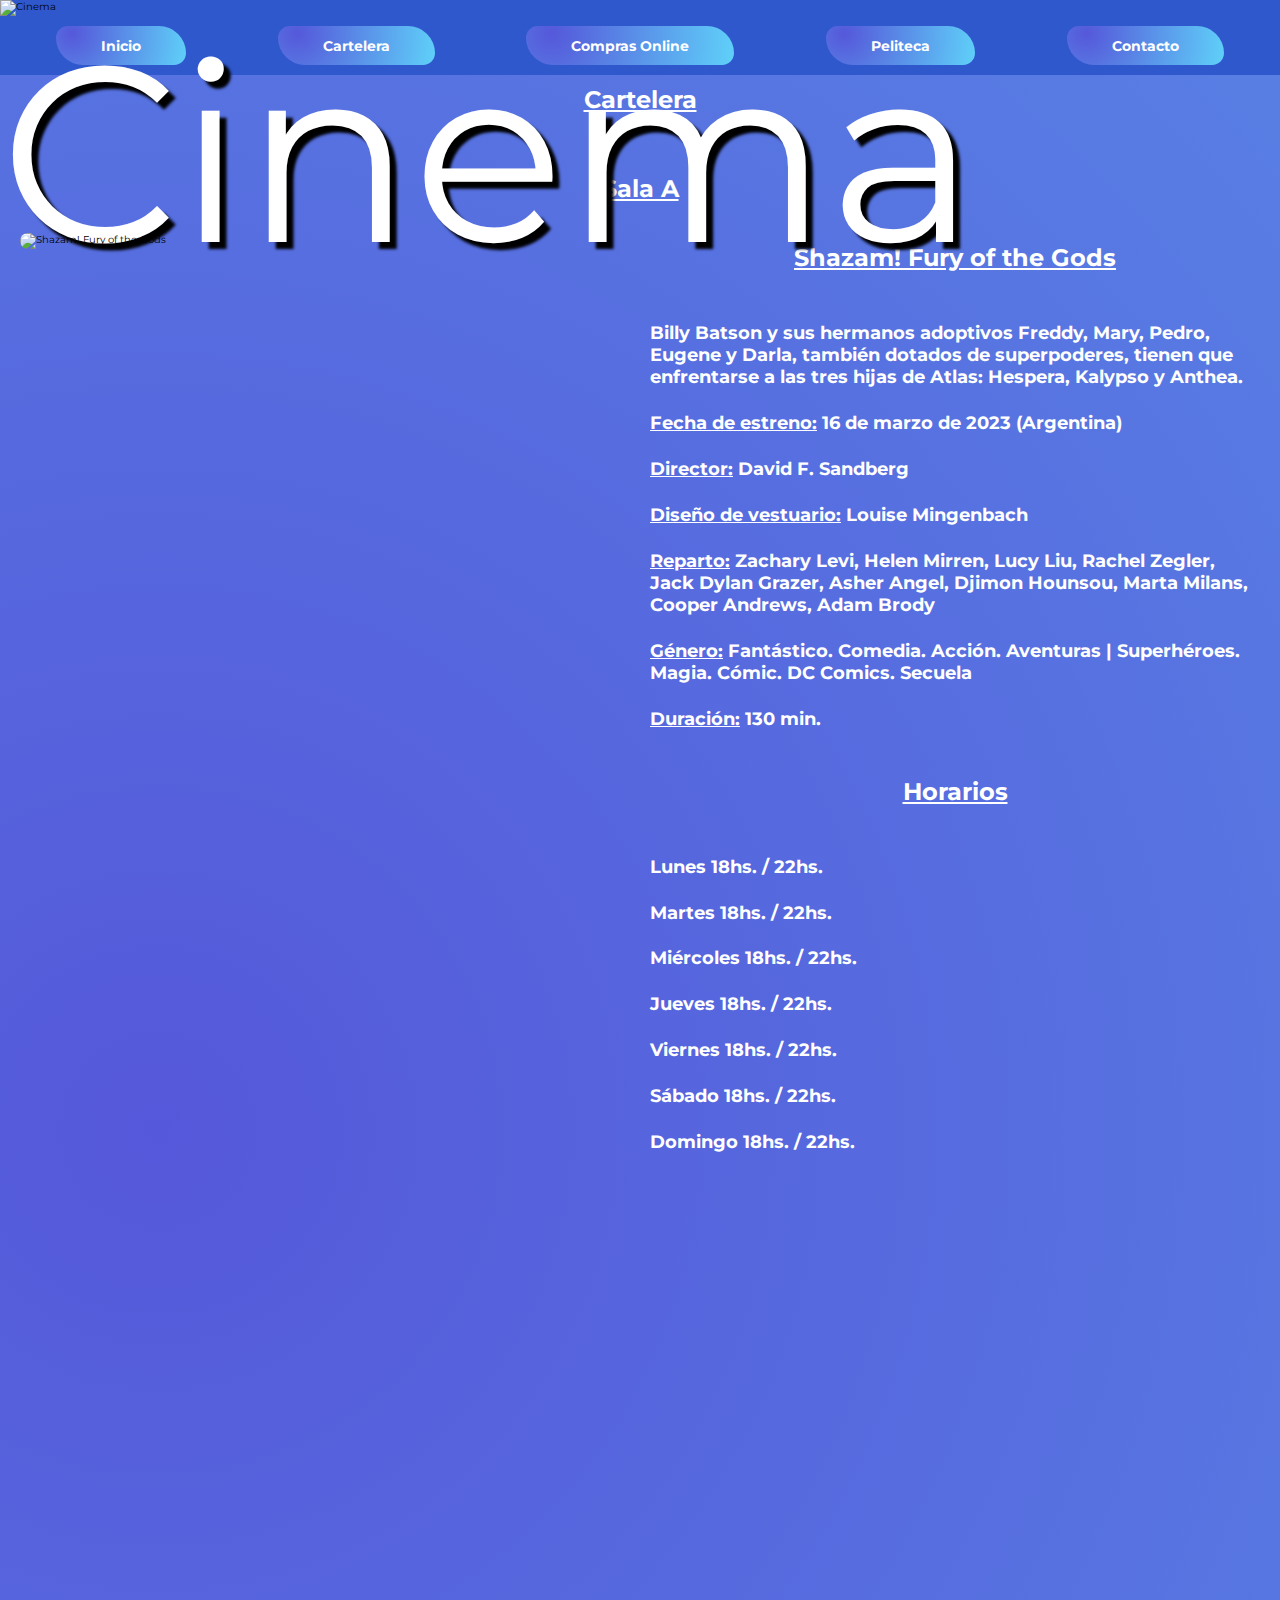
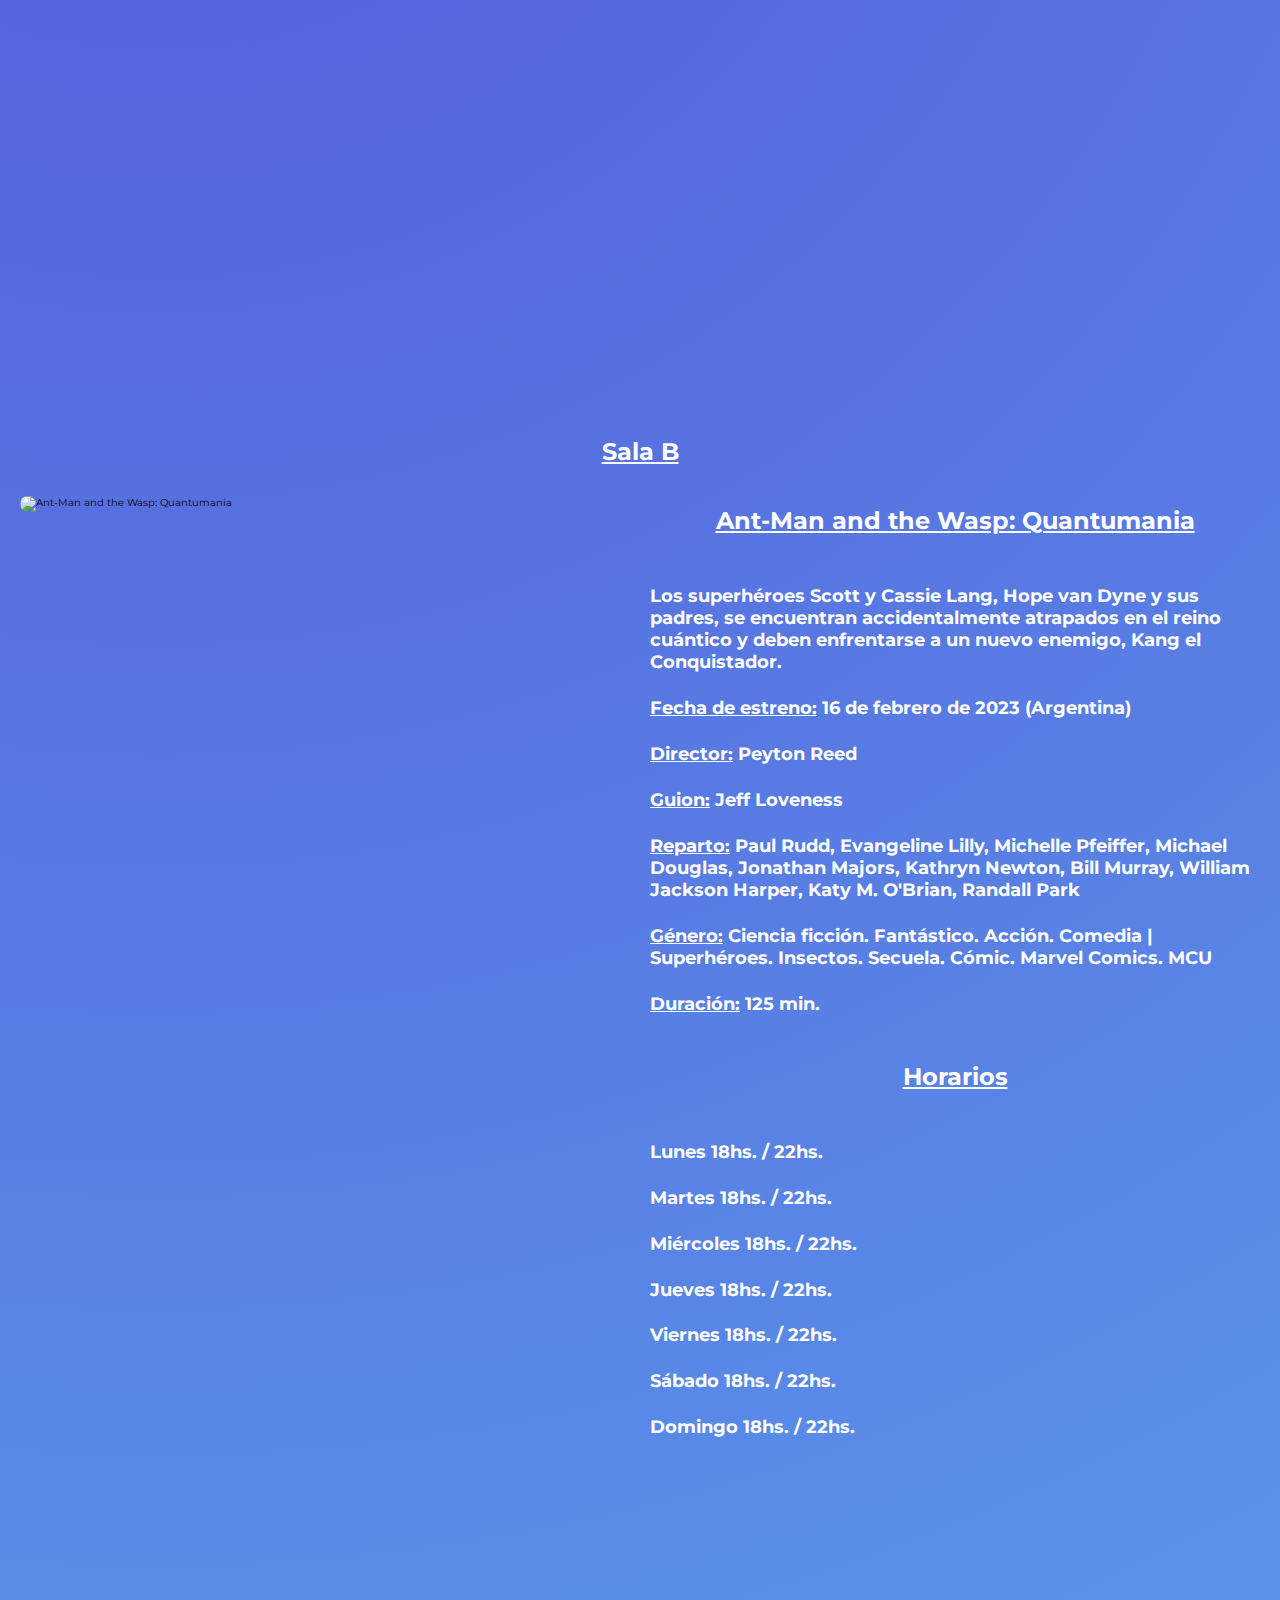
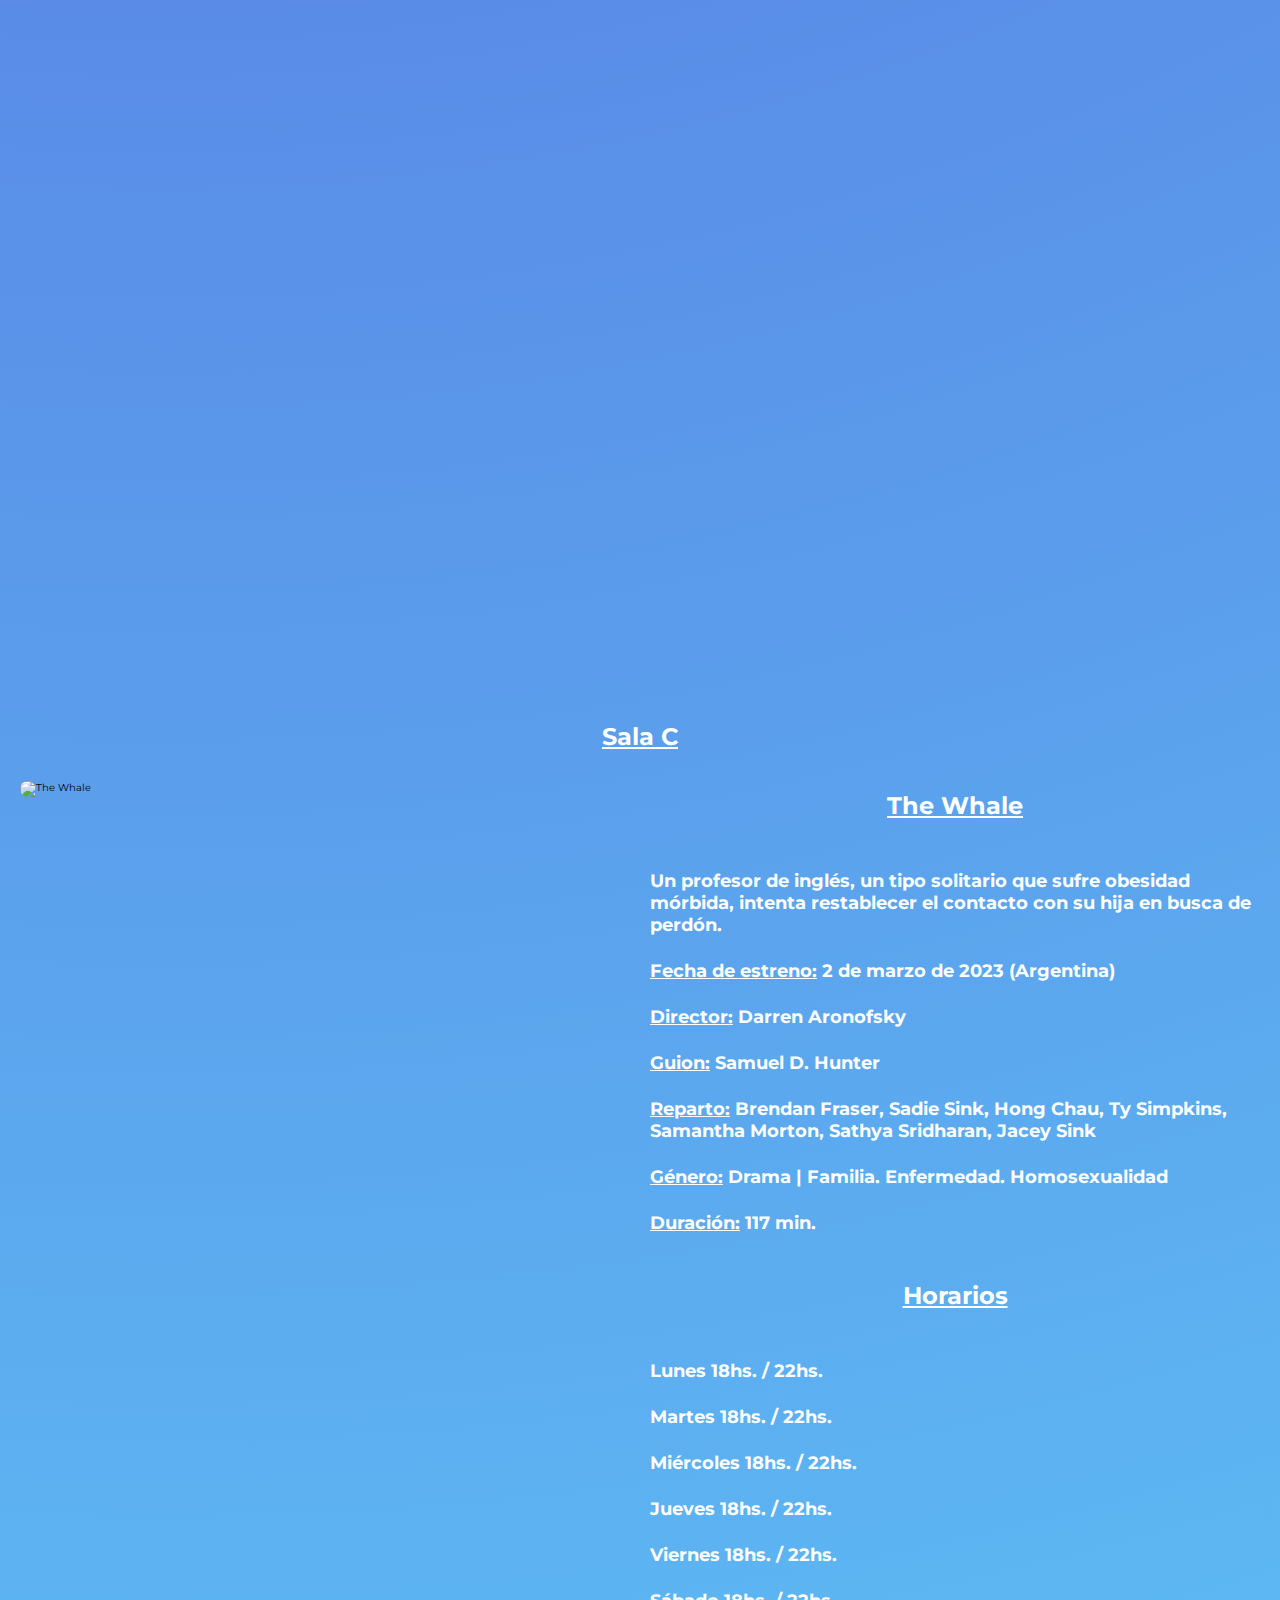
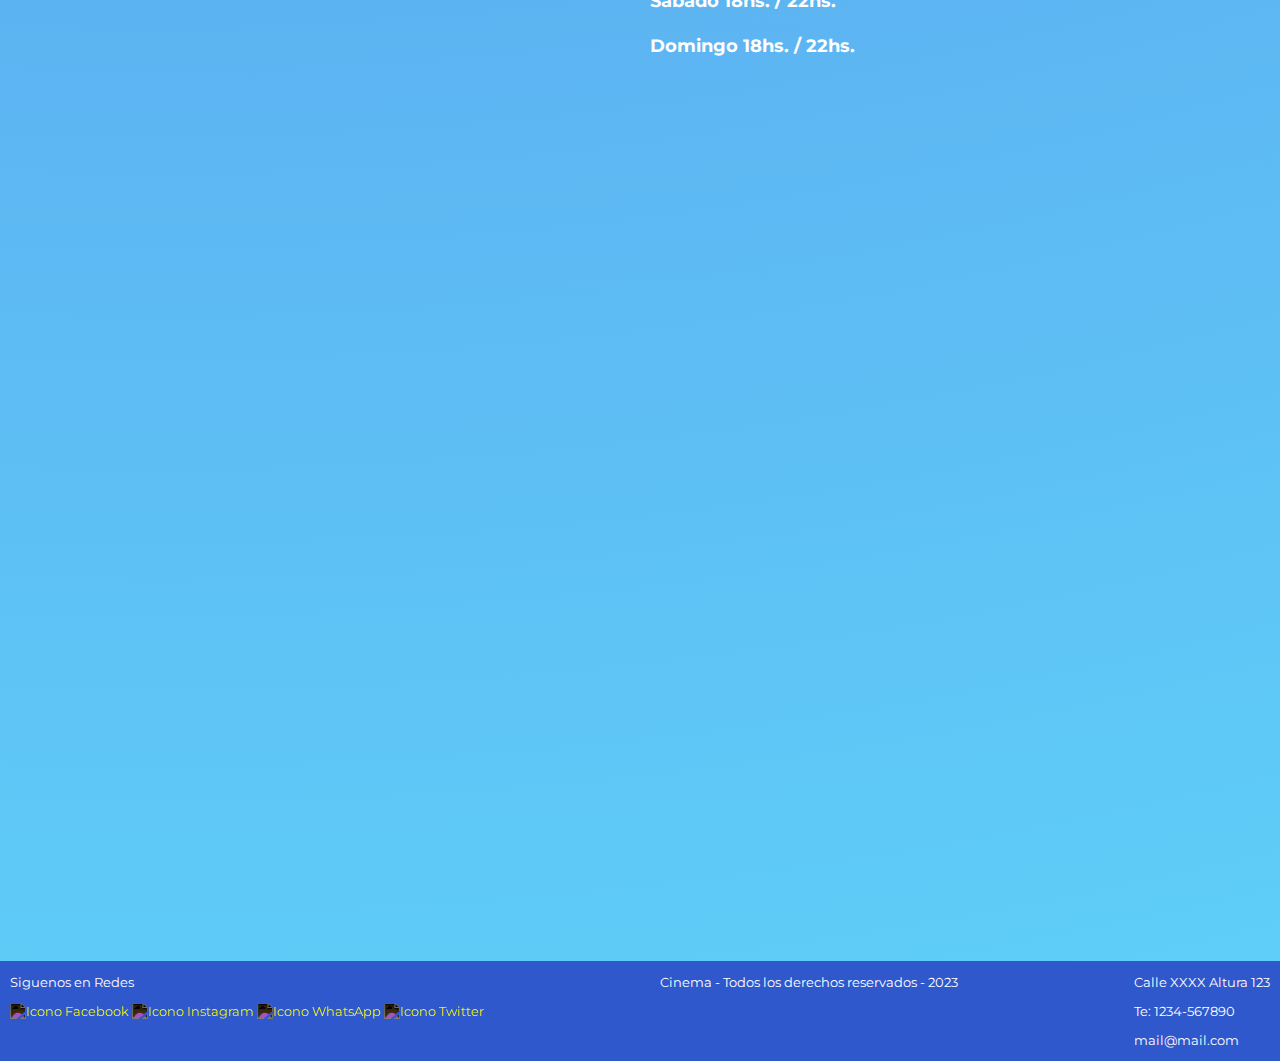
==== pages/cartelera.html @ 38a82f82 "Ajustes de diseño, agregado de boton hacia arriba, link en banner" ====
<!DOCTYPE html>
<html lang="es">

<head>
  <meta charset="UTF-8">
  <meta http-equiv="X-UA-Compatible" content="IE=edge">
  <meta name="viewport" content="width=device-width, initial-scale=1.0">
  <title>Cartelera Cinema</title>
  <link rel="icon" href="../cine.png" type="image/png">

  <!-- Fuentes -->
  <link rel="preconnect" href="https://fonts.googleapis.com">
  <link rel="preconnect" href="https://fonts.gstatic.com" crossorigin>
  <link href="https://fonts.googleapis.com/css2?family=Montserrat:wght@400;700&display=swap" rel="stylesheet">

  <!-- Hoja de estilos -->
  <link rel="preload" href="../css/style.css" as="style">
  <link rel="stylesheet" href="../css/style.css">
  <!-- JQuery -->
  <script src="http://code.jquery.com/jquery-latest.js"></script>

</head>

<body>

  <!-- Encabezado -->
  <header class="encabezado">
    <a title="logo" href="../index.html"><p class="titulo_banner">Cinema</p></a>
    <img src="../img/banner_cinema.jpg" alt="Cinema">
  </header>

  <!-- Boton hacia arriba -->
  <span class="ir-arriba icon-arrow-up"></span>

  <!-- Barra de Navegación -->
  <nav class="nav-bg">
    <ul class="navegacion">
      <li class="list-item"><a href="../index.html">Inicio</a></li>
      <li class="list-item"><a href="/pages/cartelera.html">Cartelera</a></li>
      <li class="list-item"><a href="/pages/compras.html">Compras Online</a></li>
      <li class="list-item"><a href="/pages/peliteca.html">Peliteca</a></li>
      <li class="list-item"><a href="/pages/contacto.html">Contacto</a></li>
    </ul>
  </nav>
  <div>
    <!-- Contenido general de la página principal -->
    <h1 class="titulo">Cartelera</h1>
    <div class="cartelera">
        <h2 class="titulo salaA">Sala A</h2>
        <div class="imagenA">
            <img class="imagen_cartelera" src="../img/shazam_cartelera.jpg" alt="Shazam! Fury of the Gods">
            <img class="imagen_cartelera" src="../img/shazam-efecto.png" alt="Shazam! Fury of the Gods">
        </div>
        <div class="textoA">
            <h3 class="titulo">Shazam! Fury of the Gods</h3>
            <h4 class="texto_cartelera">Billy Batson y sus hermanos adoptivos Freddy, Mary, Pedro, Eugene y Darla, también dotados de superpoderes, tienen que enfrentarse a las tres hijas de Atlas: Hespera, Kalypso y Anthea.</h4>
            <h4 class="texto_cartelera"><span class="detalle_cartelera">Fecha de estreno:</span> 16 de marzo de 2023 (Argentina)</h4>
            <h4 class="texto_cartelera"><span class="detalle_cartelera">Director:</span> David F. Sandberg</h4>
            <h4 class="texto_cartelera"><span class="detalle_cartelera">Diseño de vestuario:</span> Louise Mingenbach</h4>
            <h4 class="texto_cartelera"><span class="detalle_cartelera">Reparto:</span> Zachary Levi, Helen Mirren, Lucy Liu, Rachel Zegler, Jack Dylan Grazer, Asher Angel, Djimon Hounsou, Marta Milans, Cooper Andrews, Adam Brody</h4>
            <h4 class="texto_cartelera"><span class="detalle_cartelera">Género:</span> Fantástico. Comedia. Acción. Aventuras | Superhéroes. Magia. Cómic. DC Comics. Secuela</h4>
            <h4 class="texto_cartelera"><span class="detalle_cartelera">Duración:</span> 130 min.</h4>
            <br>
            <h3 class="titulo">Horarios</h3>
            <h4 class="texto_cartelera">Lunes     18hs. / 22hs.</h4>
            <h4 class="texto_cartelera">Martes    18hs. / 22hs.</h4>
            <h4 class="texto_cartelera">Miércoles 18hs. / 22hs.</h4>
            <h4 class="texto_cartelera">Jueves    18hs. / 22hs.</h4>
            <h4 class="texto_cartelera">Viernes   18hs. / 22hs.</h4>
            <h4 class="texto_cartelera">Sábado    18hs. / 22hs.</h4>
            <h4 class="texto_cartelera">Domingo   18hs. / 22hs.</h4>
        </div>
        <div class="trailerA">
          <iframe src="https://www.youtube.com/embed/Q__dO3pEYDU" title="YouTube video player" frameborder="0" allow="accelerometer; autoplay; clipboard-write; encrypted-media; gyroscope; picture-in-picture; web-share" allowfullscreen></iframe>
        </div>
        <h2 class="titulo salaB">Sala B</h2>
        <div class="imagenB">
            <img src="../img/antman_cartelera.jpg" alt="Ant-Man and the Wasp: Quantumania">
            <img src="../img/antman-efecto.png" alt="Ant-Man and the Wasp: Quantumania">
        </div>
        <div class="textoB">
            <h3 class="titulo">Ant-Man and the Wasp: Quantumania</h3>
            <h4 class="texto_cartelera">Los superhéroes Scott y Cassie Lang, Hope van Dyne y sus padres, se encuentran accidentalmente atrapados en el reino cuántico y deben enfrentarse a un nuevo enemigo, Kang el Conquistador.</h4>
            <h4 class="texto_cartelera"><span class="detalle_cartelera">Fecha de estreno:</span> 16 de febrero de 2023 (Argentina)</h4>
            <h4 class="texto_cartelera"><span class="detalle_cartelera">Director:</span> Peyton Reed</h4>
            <h4 class="texto_cartelera"><span class="detalle_cartelera">Guion:</span> Jeff Loveness</h4>
            <h4 class="texto_cartelera"><span class="detalle_cartelera">Reparto:</span> Paul Rudd, Evangeline Lilly, Michelle Pfeiffer, Michael Douglas, Jonathan Majors, Kathryn Newton, Bill Murray, William Jackson Harper, Katy M. O'Brian, Randall Park</h4>
            <h4 class="texto_cartelera"><span class="detalle_cartelera">Género:</span> Ciencia ficción. Fantástico. Acción. Comedia | Superhéroes. Insectos. Secuela. Cómic. Marvel Comics. MCU</h4>
            <h4 class="texto_cartelera"><span class="detalle_cartelera">Duración:</span> 125 min.</h4>
            <br>
            <h3 class="titulo">Horarios</h3>
            <h4 class="texto_cartelera">Lunes     18hs. / 22hs.</h4>
            <h4 class="texto_cartelera">Martes    18hs. / 22hs.</h4>
            <h4 class="texto_cartelera">Miércoles 18hs. / 22hs.</h4>
            <h4 class="texto_cartelera">Jueves    18hs. / 22hs.</h4>
            <h4 class="texto_cartelera">Viernes   18hs. / 22hs.</h4>
            <h4 class="texto_cartelera">Sábado    18hs. / 22hs.</h4>
            <h4 class="texto_cartelera">Domingo   18hs. / 22hs.</h4>
        </div>
        <div class="trailerB">
          <iframe src="https://www.youtube.com/embed/AfXdaOd_Dxk" title="YouTube video player" frameborder="0" allow="accelerometer; autoplay; clipboard-write; encrypted-media; gyroscope; picture-in-picture; web-share" allowfullscreen></iframe>
        </div>
        <h2 class="titulo salaC">Sala C</h2>
        <div class="imagenC">
            <img src="../img/thewhale_cartelera.jpg" alt="The Whale">
            <img src="../img/thewhale-efecto.png" alt="The Whale">
        </div>
        <div class="textoC">
            <h3 class="titulo">The Whale</h3>
            <h4 class="texto_cartelera">Un profesor de inglés, un tipo solitario que sufre obesidad mórbida, intenta restablecer el contacto con su hija en busca de perdón.</h4>
            <h4 class="texto_cartelera"><span class="detalle_cartelera">Fecha de estreno:</span> 2 de marzo de 2023 (Argentina)</h4>
            <h4 class="texto_cartelera"><span class="detalle_cartelera">Director:</span> Darren Aronofsky</h4>
            <h4 class="texto_cartelera"><span class="detalle_cartelera">Guion:</span> Samuel D. Hunter</h4>
            <h4 class="texto_cartelera"><span class="detalle_cartelera">Reparto:</span> Brendan Fraser, Sadie Sink, Hong Chau, Ty Simpkins, Samantha Morton, Sathya Sridharan, Jacey Sink</h4>
            <h4 class="texto_cartelera"><span class="detalle_cartelera">Género:</span> Drama | Familia. Enfermedad. Homosexualidad</h4>
            <h4 class="texto_cartelera"><span class="detalle_cartelera">Duración:</span> 117 min.</h4>
            <br>
            <h3 class="titulo">Horarios</h3>
            <h4 class="texto_cartelera">Lunes     18hs. / 22hs.</h4>
            <h4 class="texto_cartelera">Martes    18hs. / 22hs.</h4>
            <h4 class="texto_cartelera">Miércoles 18hs. / 22hs.</h4>
            <h4 class="texto_cartelera">Jueves    18hs. / 22hs.</h4>
            <h4 class="texto_cartelera">Viernes   18hs. / 22hs.</h4>
            <h4 class="texto_cartelera">Sábado    18hs. / 22hs.</h4>
            <h4 class="texto_cartelera">Domingo   18hs. / 22hs.</h4>
        </div>
        <div class="trailerC">
          <iframe src="https://www.youtube.com/embed/zrqEITtVQZ0" title="YouTube video player" frameborder="0" allow="accelerometer; autoplay; clipboard-write; encrypted-media; gyroscope; picture-in-picture; web-share" allowfullscreen></iframe>
        </div>
    </div>
    

  </div>

  <!-- Pie de Página -->
  <footer>
    <div class="pie">
      <div class="pie__redes">
        <p>Siguenos en Redes</p>
        <a title="Facebook" href="#" target="_blank"><img class="icono" src="../img/facebook.svg"
            alt="Icono Facebook"></a>
        <a title="Instagram" href="#" target="_blank"><img class="icono" src="../img/instagram.svg"
            alt="Icono Instagram"></a>
        <a title="WhatsApp" href="#" target="_blank"><img class="icono" src="../img/whatsapp.svg"
            alt="Icono WhatsApp"></a>
        <a title="Twitter" href="#" target="_blank"><img class="icono" src="../img/twitter.svg" alt="Icono Twitter"></a>
      </div>
      <div class="pie__derechos">
        <p>Cinema - Todos los derechos reservados - 2023</p>
      </div>
      <div class="pie__domicilio">
        <p>Calle XXXX Altura 123</p>
        <p>Te: 1234-567890</p>
        <p>mail@mail.com</p>
      </div>
    </div>
  </footer>
  
  <script src="/js/boton.js"></script>
</body>

</html>
---- css/style.css ----
/* Globales */
html {
    box-sizing: border-box;
    font-size: 62.5%;
    /* 1rem = 10px */
}

html,
body {
    margin: 0;
    padding: 0;
}

*,
*:before,
*:after {
    box-sizing: inherit;
}

img {
    width: 100%;
}

a {
    text-decoration: none;
}

body {
    /* background: rgb(47, 88, 205);
    background: linear-gradient(180deg, rgba(47, 88, 205, 1) 0%, rgba(55, 149, 189, 1) 75%); */
    background-image: radial-gradient(circle farthest-corner at 12.3% 19.3%, rgba(85, 88, 218, 1) 0%, rgba(95, 209, 249, 1) 100.2%);
    font-family: 'Montserrat', sans-serif;
}

/* Icon */

@font-face {
    font-family: 'icomoon';
    src: url('../fonts/icomoon.eot?1w7k8s');
    src: url('../fonts/icomoon.eot?1w7k8s#iefix') format('embedded-opentype'),
        url('../fonts/icomoon.ttf?1w7k8s') format('truetype'),
        url('../fonts/icomoon.woff?1w7k8s') format('woff'),
        url('../fonts/icomoon.svg?1w7k8s#icomoon') format('svg');
    font-weight: normal;
    font-style: normal;
    font-display: block;
}

[class^="icon-"],
[class*=" icon-"] {
    font-family: 'icomoon' !important;
    font-style: normal;
    font-weight: normal;
    font-variant: normal;
    text-transform: none;
    line-height: 1;

    -webkit-font-smoothing: antialiased;
    -moz-osx-font-smoothing: grayscale;
}

.icon-arrow-up:before {
    content: "\ea32";
}

.ir-arriba {
    display: none;
    padding: 20px;
    background: rgb(47, 88, 205);
    font-size: 20px;
    color: #fff;
    border-radius: 50%;
    cursor: pointer;
    position: fixed;
    top: 2rem;
    right: 2rem;
}

/* Header */
.encabezado {
    background-color: rgb(47, 88, 205);
}

.titulo_banner {
    font-size: 25rem;
    margin: 0;
    position: absolute;
    color: white;
    text-shadow: 7px 7px 3px black;
    -webkit-animation: tracking-in-contract 0.8s cubic-bezier(0.215, 0.610, 0.355, 1.000) both;
    animation: tracking-in-contract 0.8s cubic-bezier(0.215, 0.610, 0.355, 1.000) both;
}

@-webkit-keyframes tracking-in-contract {
    0% {
        letter-spacing: 1em;
        opacity: 0;
    }

    40% {
        opacity: 0.6;
    }

    100% {
        letter-spacing: normal;
        opacity: 1;
    }
}

@keyframes tracking-in-contract {
    0% {
        letter-spacing: 1em;
        opacity: 0;
    }

    40% {
        opacity: 0.6;
    }

    100% {
        letter-spacing: normal;
        opacity: 1;
    }
}

.encabezado img {
    width: 100%;
    height: 40rem;
}

@media (max-width: 992px) {
    .encabezado img {
        height: 28rem;
    }

    .titulo_banner {
        font-size: 18rem;
    }
}

@media (max-width: 768px) {
    .encabezado img {
        height: 23rem;
    }

    .titulo_banner {
        font-size: 13rem;
    }
}

@media (max-width: 576px) {
    .encabezado img {
        height: 15rem;
    }

    .titulo_banner {
        font-size: 8rem;
    }
}

.titulo {
    text-align: center;
    color: white;
    text-decoration: underline;
    margin: 1rem 0 5rem 0;
    font-weight: 700;
    font-size: x-large;
}


/* Barra de navegación */
.navegacion {
    scroll-snap-align: center;
    scroll-snap-stop: always;
    display: flex;
    justify-content: space-around;
    align-items: center;
    font-size: 2rem;
    margin: 0;
    list-style: none;
    padding: 1rem;
    background-color: rgba(47, 88, 205, 1);
}

.navegacion a {
    color: white;
    text-decoration: none;
    font-size: 1.4rem;
    font-weight: 700;
}

.navegacion a:hover {
    color: black;
}

.nav-bg {
    --bs-bg-opacity: 1;
    background-color: rgba(var(--bs-dark-rgb), var(--bs-bg-opacity)) !important;
}

.list-item {
    font-weight: 0;
    font-size: 16px;
    color: white;
    background-image: radial-gradient(circle farthest-corner at 12.3% 19.3%, rgba(85, 88, 218, 1) 0%, rgba(95, 209, 249, 1) 100.2%);
    padding: 10px 45px;
    border: none;
    box-shadow: rgb(0, 0, 0) 0px 0px 0px 0px;
    border-radius: 22px 50px;
    transition: 327ms;
    transform: translateY(0);
}

.list-item:hover {
    transition: 327ms;
    padding: 10px 60px;
    transform: translateY(-0px);
    background-image: radial-gradient(circle farthest-corner at 12.3% 19.3%, rgba(85, 88, 218, 1) 0%, rgba(95, 209, 249, 1) 100.2%);
    color: white;
    border: none;
}

/* Responsive para barra de navegación */
@media (max-width: 768px) {
    .navegacion {
        flex-direction: column;
        gap: 1rem;
    }

    .list-item {
        width: 21rem;
    }

}

/* Carrusel */
.contenedor_slide {
    display: flex;
    align-items: center;
    justify-content: center;
}

.slide {
    position: relative;
    box-shadow: 0px 1px 6px rgba(0, 0, 0, 0.64);
    margin: 2rem;
    height: calc(400px + 20em);
    border-radius: 1rem;
    width: 100%;
    max-width: 144rem;
}

.slide-inner {
    position: relative;
    overflow: hidden;
    width: 100%;
    max-width: 120rem;
    height: calc(400px + 20em);
    border-radius: 1rem;
    background-color: black;
    width: 100%;
    max-width: 144rem;
}

.slide-open:checked+.slide-item {
    position: static;
    opacity: 100;
    -webkit-animation: fade-in-fwd 0.6s cubic-bezier(0.390, 0.575, 0.565, 1.000) both;
    animation: fade-in-fwd 0.6s cubic-bezier(0.390, 0.575, 0.565, 1.000) both;
}

@-webkit-keyframes fade-in-fwd {
    0% {
        -webkit-transform: translateZ(-80px);
        transform: translateZ(-80px);
        opacity: 0;
    }

    100% {
        -webkit-transform: translateZ(0);
        transform: translateZ(0);
        opacity: 1;
    }
}

@keyframes fade-in-fwd {
    0% {
        -webkit-transform: translateZ(-80px);
        transform: translateZ(-80px);
        opacity: 0;
    }

    100% {
        -webkit-transform: translateZ(0);
        transform: translateZ(0);
        opacity: 1;
    }
}

.slide-item {
    position: absolute;
    opacity: 0;
    -webkit-transition: opacity .05s ease-out;
    transition: opacity .05s ease-out;
    border-radius: 8px;
}

.slide-item img {
    display: block;
    height: calc(400px + 20em);
    max-width: 100%;
}

@media (max-width: 1200px) {

    .slide,
    .slide-inner,
    .slide-item img {
        height: calc(300px + 20em);
    }
}

@media (max-width: 992px) {

    .slide,
    .slide-inner,
    .slide-item img {
        height: calc(250px + 20em);
    }
}

@media (max-width: 768px) {

    .slide,
    .slide-inner,
    .slide-item img {
        height: calc(200px + 20em);
    }
}

@media (max-width: 578px) {

    .slide,
    .slide-inner,
    .slide-item img {
        height: calc(150px + 20em);
    }
}

.slide-control {
    background: rgba(0, 0, 0, 0.28);
    border-radius: 50%;
    color: #fff;
    cursor: pointer;
    display: none;
    font-size: 40px;
    height: 40px;
    line-height: 35px;
    position: absolute;
    top: 50%;
    -webkit-transform: translate(0, -50%);
    cursor: pointer;
    -ms-transform: translate(0, -50%);
    transform: translate(0, -50%);
    text-align: center;
    width: 40px;
    z-index: 10;
}

.slide-control.prev {
    left: 2%;
}

.slide-control.next {
    right: 2%;
}

.slide-control:hover {
    background: rgba(0, 0, 0, 0.8);
    color: #aaaaaa;
}

#slideCartelera-1:checked~.control-1,
#slideCartelera-2:checked~.control-2,
#slideCartelera-3:checked~.control-3 {
    display: block;
}

.slide-indicador {
    list-style: none;
    margin: 0;
    padding: 0;
    position: absolute;
    bottom: 2%;
    left: 0;
    right: 0;
    text-align: center;
    z-index: 10;
}

.slide-indicador li {
    display: inline-block;
    margin: 0 5px;
}

.slide-circulo {
    color: white;
    cursor: pointer;
    display: block;
    font-size: 35px;
}

.slide-circulo:hover {
    color: grey;
}

#slideCartelera-1:checked~.control-1~.slide-indicador li:nth-child(1) .slide-circulo,
#slideCartelera-2:checked~.control-2~.slide-indicador li:nth-child(2) .slide-circulo,
#slideCartelera-3:checked~.control-3~.slide-indicador li:nth-child(3) .slide-circulo {
    color: black;
}

.estrenos {
    display: flex;
    justify-content: space-around;
}

.estrenos {
    display: flex;
    justify-content: space-around;
    align-items: center;
}

figure {
    display: grid;
    border-radius: 1rem;
    overflow: hidden;
    cursor: pointer;
    width: 30rem;
    height: 40rem;
    margin: 0 2rem;
}

figure>* {
    grid-area: 1/1;
    transition: .4s;
}

figure figcaption {
    font-size: 2.3rem;
    font-weight: bold;
    color: white;
    padding: .75rem;
    background: var(--c, #0009);
    clip-path: inset(0 var(--_i, 100%) 0 0);
}

figure:hover figcaption {
    --_i: 0%;
}

figure:hover img {
    transform: scale(1.2);
}

.imagen_estreno {
    width: 30rem;
    height: 40rem;
}

.detalle_estreno {
    display: flex;
    flex-direction: column;
    justify-content: center;
    font-size: 1.2rem;
    font-weight: bold;
    color: white;
}

@media (max-width: 992px) {

    figure,
    .imagen_estreno {
        width: 25rem;
        height: 35rem;
    }
}

@media (max-width: 768px) {
    .estrenos {
        flex-direction: column;
        gap: 1rem;
    }

    figure,
    .imagen_estreno {
        width: 30rem;
        height: 40rem;
    }
}

.boton_link {
    display: flex;
    align-items: center;
    justify-content: center;
    line-height: 1;
    color: white;
    font-size: 18px;
    border-radius: 5px;
    width: 180px;
    transition: 0.3s;
    box-shadow: 5px 3px 5px 0px rgba(0, 0, 0, 0.4);
    background-color: rgba(47, 88, 205, 1);
    border-color: white;
}

.boton_link:hover {
    box-shadow: 0 0 rgba(0, 0, 0, 0.4);
    border-bottom-width: 2px;
    transform: translateY(2px);
}

.texto_cartelera {
    color: white;
    font-size: large;
}


.detalle_cartelera {
    text-decoration: underline;
}

.cartelera {
    display: grid;
    grid-template-columns: repeat(2, 1fr);
    /* grid-template-rows: 0.1fr 1fr 1fr 0.1fr 1fr 1fr 0.1fr 1fr 1fr; */
    grid-column-gap: 2rem;
    grid-row-gap: 2rem;
    margin: 0 2rem;
}

.salaA {
    grid-area: 1 / 1 / 2 / 3;
}

.imagenA {
    grid-area: 2 / 1 / 3 / 2;
    position: relative;
    transition: all .3s ease;
}

.imagenA img:first-child {
    box-shadow: 0 60px 60px -60px rgba(0, 30, 255, 0.5);
    border-radius: 1rem;
    object-fit: cover;
    width: 100%;
}

.imagenA img:last-child {
    position: absolute;
    bottom: 0;
    left: 0;
    right: 0;
    margin: auto;
    transform: translateY(25%);
    transition: .3s ease;
    opacity: 0;
}

.imagenA:hover {
    transform: perspective(900px) rotateX(10deg) translateY(-5%) translateZ(0);
}

.imagenA::before {
    content: '';
    position: absolute;
    bottom: 0;
    height: 100%;
    width: 100%;
    background-image: linear-gradient(to bottom, transparent 10%, rgba(0, 0, 0, 0.5) 50%, rgba(0, 0, 0) 95%);
    opacity: 0;
}

.imagenA:hover::before {
    opacity: 1;
}

.imagenA:hover img:last-child {
    opacity: 1;
    transform: translateY(0%);
}

.textoA {
    grid-area: 2 / 2 / 3 / 3;
}

.trailerA {
    grid-area: 3 / 1 / 4 / 3;
}

.salaB {
    grid-area: 4 / 1 / 5 / 3;
}

.imagenB {
    grid-area: 5 / 1 / 6 / 2;
    position: relative;
    transition: all .3s ease;
}

.imagenB img:first-child {
    box-shadow: 0 60px 60px -60px rgba(0, 30, 255, 0.5);
    border-radius: 1rem;
    object-fit: cover;
    width: 100%;
}

.imagenB img:last-child {
    position: absolute;
    bottom: 0;
    left: 0;
    right: 0;
    margin: auto;
    transform: translateY(25%);
    transition: .3s ease;
    opacity: 0;
}

.imagenB:hover {
    transform: perspective(900px) rotateX(10deg) translateY(-5%) translateZ(0);
}

.imagenB::before {
    content: '';
    position: absolute;
    bottom: 0;
    height: 100%;
    width: 100%;
    background-image: linear-gradient(to bottom, transparent 10%, rgba(0, 0, 0, 0.5) 50%, rgba(0, 0, 0) 95%);
    opacity: 0;
}

.imagenB:hover::before {
    opacity: 1;
}

.imagenB:hover img:last-child {
    opacity: 1;
    transform: scale(1.5) translateY(-25%);
}

.textoB {
    grid-area: 5 / 2 / 6 / 3;
}

.trailerB {
    grid-area: 6 / 1 / 7 / 3;
}

.salaC {
    grid-area: 7 / 1 / 8 / 3;
}

.imagenC {
    grid-area: 8 / 1 / 9 / 2;
    position: relative;
    transition: all .3s ease;
}

.imagenC img:first-child {
    box-shadow: 0 60px 60px -60px rgba(0, 30, 255, 0.5);
    border-radius: 1rem;
    object-fit: cover;
    width: 100%;
}

.imagenC img:last-child {
    position: absolute;
    bottom: 0;
    left: 0;
    right: 0;
    margin: auto;
    transform: translateY(25%);
    transition: .3s ease;
    opacity: 0;
}

.imagenC:hover {
    transform: perspective(900px) rotateX(10deg) translateY(-5%) translateZ(0);
}

.imagenC::before {
    content: '';
    position: absolute;
    bottom: 0;
    height: 100%;
    width: 100%;
    background-image: linear-gradient(to bottom, transparent 10%, rgba(0, 0, 0, 0.5) 50%, rgba(0, 0, 0) 95%);
    opacity: 0;
}

.imagenC:hover::before {
    opacity: 1;
}

.imagenC:hover img:last-child {
    opacity: 1;
    transform: translateY(0%);
}

.textoC {
    grid-area: 8 / 2 / 9 / 3;
}

.trailerC {
    grid-area: 9 / 1 / 10 / 3;
}

.salaA,
.salaB,
.salaC {
    margin: 1rem;
    align-items: center;
    display: flex;
    justify-content: center;
}

.trailerA,
.trailerB,
.trailerC {
    display: flex;
    justify-content: center;
    align-items: center;
}

iframe {
    width: 90vw;
    height: 90vh;
}

@media (max-width: 1200px) {
    iframe {
        height: 60rem;
    }
}

@media (max-width: 992px) {
    .cartelera {
        display: flex;
        flex-direction: column;
    }

    .texto_cartelera {
        font-size: medium;
    }

    iframe {
        height: 50rem;
    }
}

@media (max-width: 768px) {
    iframe {
        height: 40rem;
    }
}

@media (max-width: 576px) {
    iframe {
        height: 30rem;
    }
}

/* form {
    margin: 8rem;
    border: 1px solid white;
    border-radius: 8px;
    padding: 2rem;
}

.form-select {
    padding: 1rem 0.75rem;
    margin: 1rem 0;
}
.invalid-feedback {
    color: white;
} */
.etiqueta {
    font-size: small;
}

/* Footer */
.icono {
    width: 3rem;
    height: 3rem;
    filter: invert(100%);
}

.mostrarInfoPelicula {
    display: flex;
    justify-content: space-between;
    flex-direction: row;
    gap: 5rem;
    margin: 2rem;
}

@media (max-width: 992px) {
    .mostrarInfoPelicula {
        flex-direction: column;
    }

    .contenedorPoster {
        display: flex;
        justify-content: center;
    }
}

.ocultarInfoPelicula {
    display: none;
}

.itemPelicula {
    font-size: large;
    font-weight: 700;
}

.textoItemPelicula {
    font-weight: 400;
}

.posterPelicula {
    border-radius: 8px;
    width: 50rem;
    height: 70rem;
}

.buscador {
    display: flex;
    flex-direction: row;
    gap: 2rem;
    align-items: center;
}


.main-block,
.info {
    display: flex;
    flex-direction: column;
}

.main-block {
    justify-content: center;
    align-items: center;
    width: 100%;
    min-height: 100%;
    background-size: cover;
}

form {
    width: 86%;
    padding: 2rem;
    margin-bottom: 2rem;
    border-radius: 8px;
    border: solid 1px #ccc;
    box-shadow: 1px 2px 5px rgba(0, 0, 0, .31);
    background: #ebebeb;
    font-size: medium;
}

.info-item {
    width: 100%;
}

input {
    width: calc(100% - 5.5rem);
    height: 3.5rem;
    padding-left: 10px;
    margin: 0 0 1rem -5px;
    border-radius: 0 5px 5px 0;
    border: solid 1px #cbc9c9;
    box-shadow: 1px 2px 5px rgba(0, 0, 0, .09);
    background: #fff;
}

.icon {
    padding: 1rem 1.5rem;
    margin-top: -1px;
    border-radius: 5px 0 0 5px;
    border: solid 0px #cbc9c9;
    background: #666;
    color: #fff;
}

input[type=radio] {
    display: none;
}

label.radio {
    position: relative;
    display: inline-block;
    text-indent: 3.5rem;
    cursor: pointer;
}

label.radio:before {
    content: "";
    position: absolute;
    left: 0;
    width: 2rem;
    height: 2rem;
    border-radius: 50%;
    border: 0.5px solid rgba(0, 162, 255, 0.5);
    background: #fff;
}

label.radio:after {
    content: "";
    position: absolute;
    width: 1rem;
    height: 0.6rem;
    top: 7px;
    left: 6px;
    border-bottom: 3px solid rgba(0, 162, 255, 0.5);
    border-left: 3px solid rgba(0, 162, 255, 0.5);
    transform: rotate(-45deg);
    opacity: 0;
}

input[type=radio]:checked+label:after {
    opacity: 1;
}

textarea {
    width: 99%;
    margin-bottom: 1.5rem;
}

button {
    padding: 8px;
    border-radius: 8px;
    border: none;
    background: rgba(0, 162, 255, 0.5);
    font-size: medium;
    font-weight: 700;
    color: #fff;
}

button:hover {
    background: rgba(0, 162, 255, 0.8);
}

.grade-type div {
    display: flex;
    margin: 1rem 0;
}

@media (min-width: 768px) {
    .info {
        flex-flow: row wrap;
        justify-content: space-between;
    }

    .info-item {
        width: 48%;
    }
}

.cont-products {
    display: flex;
    flex-direction: row;
    align-items: center;
    justify-content: space-between;
    margin: 2rem;
}

.producto {
    display: flex;
    flex-direction: column;
    align-items: center;
}

.producto .titulo {
    font-weight: 400;
    text-decoration: none;
    margin: 1rem;
}

/* Compras */
.tabla-calculo {
    display: flex;
    justify-content: center;
}

.tabla {
    width: 80%;
    table-layout: fixed;
    border-collapse: collapse;
    color: white;
    margin-bottom: 2rem;
    empty-cells: hide;
    border-radius: 10px;
}

.titulo-tabla {
    font-size: 1.5rem;
    padding: .5rem;
}

.border-top-left {
    border-top-left-radius: 10px;
}

.border-top-right {
    border-top-right-radius: 10px;
}

.border-bottom-right {
    border-bottom-right-radius: 10px;
}

.border-bottom-left {
    border-bottom-left-radius: 10px;
}

th {
    font-size: 1.1rem;
    background: rgba(47, 88, 205, 1);
}

th,
td,
tr {
    border: var(--border-table);
    text-align: center;
    padding: .4rem 0;
}

td {
    background: hsla(210, 40%, 90%, .9);
    color: black;
    font-size: large;
}

.precio-tabla::before {
    content: '$';
    padding-right: 0.4rem;
}

.button {
    margin: 0 .4rem;
    border: var(--border-table);
    background: rgba(47, 88, 205, 1);
    color: white;
    cursor: pointer;
}

.negrita {
    font-weight: bold;
}

.none {
    background: transparent;
    border: none;
}


/* Compras */
.cartola {
    height: 50rem;
    width: 30rem;
    border-radius: 1rem;
    background: #f4f4f4;
    display: flex;
    flex-direction: column;
    position: relative;
    box-shadow: 0px 0px 1rem hsla(240, 100%, 90%, 0.3);
    transition: transform 0.1s;
    overflow: hidden;
    margin: 1rem;
}

.cartola:hover {
    transform: scale(1.05);
    transition: transform 0.3s;
    box-shadow: 0 0 2rem hsla(240, 100%, 90%, 0.5);
}

/* Imagen */
.contenedor-img {
    height: 30rem;
    overflow: hidden;
}

/* Nombre y descripción del producto */
.div-info {
    flex: 1;
    border-bottom: var(--border);
    overflow: hidden;
}

.nombre-prod {
    margin: 0;
    font-size: large;
    text-align: center;
    padding: 0.2rem 0;
}

.separador {
    width: 80%;
    margin: .2rem auto;
    border: none;
    border-top: var(--border);
}

.descripcion-prod {
    margin: 0;
    font-size: small;
    padding: 0.2rem 1rem;
    overflow: hidden;
    opacity: .7;
}

/* Precio y Boton Carrito */
.div-precio-boton {
    display: flex;
    align-items: center;
    justify-content: space-around;
    padding: .5rem;
}

.precio {
    margin: 0 .5em;
    font-size: small;
}

.precio::before {
    content: '$';
    padding-right: 0.3rem;
}

.boton {
    background: rgba(47, 88, 205, 1);
    cursor: pointer;
    border: var(--border);
    font-size: small;
    width: 100px;
    display: flex;
    justify-content: space-around;
    align-items: center;
    box-shadow: 1px 1px 3px hsl(0, 100%, 0%, 0.15);
}

.boton:hover {
    color: rgba(255, 255, 255, .8);
    background: hsla(210, 40%, 50%, 1);
    box-shadow: 1px 1px 3px hsl(0, 100%, 0%, 0.25);
}

.boton::after {
    content: '';
    display: block;
    height: 20px;
    width: 20px;
    background: url(https://cdn-icons-png.flaticon.com/512/1656/1656456.png);
    background-size: contain;
    background-repeat: no-repeat;
}

.boton:hover::after {
    content: '';
    display: block;
    height: 20px;
    width: 20px;
    background: url(https://cdn-icons-png.flaticon.com/512/1656/1656456.png);
    background-size: contain;
    background-repeat: no-repeat;
}

.carrito {
    width: 18px;
}

/* Contenedor de todos los productos */
.contenedor-productos {
    display: flex;
    flex-wrap: wrap;
    justify-content: space-around;
}

@media (max-width: 992px) {
    .contenedor-productos {
        flex-direction: column;
        align-items: center;
    }

    .button {
        font-size: small;
        font-weight: 400;
    }

    td {
        font-size: small;
    }
}

.imagen_carrito {
    height: 30rem;
    border-radius: 1rem 1rem 0 0;
}

.botonCompra {
    display: flex;
    justify-content: center;
}

footer {
    background-color: rgba(47, 88, 205, 1);
    ;
}

.pie {
    display: flex;
    flex-direction: row;
    justify-content: space-between;
    color: white;
    font-size: 1.3rem;
    margin: 5rem 1rem 0rem 1rem;
}

/* Responsive del footer */
@media (max-width: 576px) {
    .pie {
        flex-direction: column;
        align-items: center;
    }
}
---- css/style.css ----
/* Globales */
html {
    box-sizing: border-box;
    font-size: 62.5%;
    /* 1rem = 10px */
}

html,
body {
    margin: 0;
    padding: 0;
}

*,
*:before,
*:after {
    box-sizing: inherit;
}

img {
    width: 100%;
}

a {
    text-decoration: none;
}

body {
    /* background: rgb(47, 88, 205);
    background: linear-gradient(180deg, rgba(47, 88, 205, 1) 0%, rgba(55, 149, 189, 1) 75%); */
    background-image: radial-gradient(circle farthest-corner at 12.3% 19.3%, rgba(85, 88, 218, 1) 0%, rgba(95, 209, 249, 1) 100.2%);
    font-family: 'Montserrat', sans-serif;
}

/* Icon */

@font-face {
    font-family: 'icomoon';
    src: url('../fonts/icomoon.eot?1w7k8s');
    src: url('../fonts/icomoon.eot?1w7k8s#iefix') format('embedded-opentype'),
        url('../fonts/icomoon.ttf?1w7k8s') format('truetype'),
        url('../fonts/icomoon.woff?1w7k8s') format('woff'),
        url('../fonts/icomoon.svg?1w7k8s#icomoon') format('svg');
    font-weight: normal;
    font-style: normal;
    font-display: block;
}

[class^="icon-"],
[class*=" icon-"] {
    font-family: 'icomoon' !important;
    font-style: normal;
    font-weight: normal;
    font-variant: normal;
    text-transform: none;
    line-height: 1;

    -webkit-font-smoothing: antialiased;
    -moz-osx-font-smoothing: grayscale;
}

.icon-arrow-up:before {
    content: "\ea32";
}

.ir-arriba {
    display: none;
    padding: 20px;
    background: rgb(47, 88, 205);
    font-size: 20px;
    color: #fff;
    border-radius: 50%;
    cursor: pointer;
    position: fixed;
    top: 2rem;
    right: 2rem;
}

/* Header */
.encabezado {
    background-color: rgb(47, 88, 205);
}

.titulo_banner {
    font-size: 25rem;
    margin: 0;
    position: absolute;
    color: white;
    text-shadow: 7px 7px 3px black;
    -webkit-animation: tracking-in-contract 0.8s cubic-bezier(0.215, 0.610, 0.355, 1.000) both;
    animation: tracking-in-contract 0.8s cubic-bezier(0.215, 0.610, 0.355, 1.000) both;
}

@-webkit-keyframes tracking-in-contract {
    0% {
        letter-spacing: 1em;
        opacity: 0;
    }

    40% {
        opacity: 0.6;
    }

    100% {
        letter-spacing: normal;
        opacity: 1;
    }
}

@keyframes tracking-in-contract {
    0% {
        letter-spacing: 1em;
        opacity: 0;
    }

    40% {
        opacity: 0.6;
    }

    100% {
        letter-spacing: normal;
        opacity: 1;
    }
}

.encabezado img {
    width: 100%;
    height: 40rem;
}

@media (max-width: 992px) {
    .encabezado img {
        height: 28rem;
    }

    .titulo_banner {
        font-size: 18rem;
    }
}

@media (max-width: 768px) {
    .encabezado img {
        height: 23rem;
    }

    .titulo_banner {
        font-size: 13rem;
    }
}

@media (max-width: 576px) {
    .encabezado img {
        height: 15rem;
    }

    .titulo_banner {
        font-size: 8rem;
    }
}

.titulo {
    text-align: center;
    color: white;
    text-decoration: underline;
    margin: 1rem 0 5rem 0;
    font-weight: 700;
    font-size: x-large;
}


/* Barra de navegación */
.navegacion {
    scroll-snap-align: center;
    scroll-snap-stop: always;
    display: flex;
    justify-content: space-around;
    align-items: center;
    font-size: 2rem;
    margin: 0;
    list-style: none;
    padding: 1rem;
    background-color: rgba(47, 88, 205, 1);
}

.navegacion a {
    color: white;
    text-decoration: none;
    font-size: 1.4rem;
    font-weight: 700;
}

.navegacion a:hover {
    color: black;
}

.nav-bg {
    --bs-bg-opacity: 1;
    background-color: rgba(var(--bs-dark-rgb), var(--bs-bg-opacity)) !important;
}

.list-item {
    font-weight: 0;
    font-size: 16px;
    color: white;
    background-image: radial-gradient(circle farthest-corner at 12.3% 19.3%, rgba(85, 88, 218, 1) 0%, rgba(95, 209, 249, 1) 100.2%);
    padding: 10px 45px;
    border: none;
    box-shadow: rgb(0, 0, 0) 0px 0px 0px 0px;
    border-radius: 22px 50px;
    transition: 327ms;
    transform: translateY(0);
}

.list-item:hover {
    transition: 327ms;
    padding: 10px 60px;
    transform: translateY(-0px);
    background-image: radial-gradient(circle farthest-corner at 12.3% 19.3%, rgba(85, 88, 218, 1) 0%, rgba(95, 209, 249, 1) 100.2%);
    color: white;
    border: none;
}

/* Responsive para barra de navegación */
@media (max-width: 768px) {
    .navegacion {
        flex-direction: column;
        gap: 1rem;
    }

    .list-item {
        width: 21rem;
    }

}

/* Carrusel */
.contenedor_slide {
    display: flex;
    align-items: center;
    justify-content: center;
}

.slide {
    position: relative;
    box-shadow: 0px 1px 6px rgba(0, 0, 0, 0.64);
    margin: 2rem;
    height: calc(400px + 20em);
    border-radius: 1rem;
    width: 100%;
    max-width: 144rem;
}

.slide-inner {
    position: relative;
    overflow: hidden;
    width: 100%;
    max-width: 120rem;
    height: calc(400px + 20em);
    border-radius: 1rem;
    background-color: black;
    width: 100%;
    max-width: 144rem;
}

.slide-open:checked+.slide-item {
    position: static;
    opacity: 100;
    -webkit-animation: fade-in-fwd 0.6s cubic-bezier(0.390, 0.575, 0.565, 1.000) both;
    animation: fade-in-fwd 0.6s cubic-bezier(0.390, 0.575, 0.565, 1.000) both;
}

@-webkit-keyframes fade-in-fwd {
    0% {
        -webkit-transform: translateZ(-80px);
        transform: translateZ(-80px);
        opacity: 0;
    }

    100% {
        -webkit-transform: translateZ(0);
        transform: translateZ(0);
        opacity: 1;
    }
}

@keyframes fade-in-fwd {
    0% {
        -webkit-transform: translateZ(-80px);
        transform: translateZ(-80px);
        opacity: 0;
    }

    100% {
        -webkit-transform: translateZ(0);
        transform: translateZ(0);
        opacity: 1;
    }
}

.slide-item {
    position: absolute;
    opacity: 0;
    -webkit-transition: opacity .05s ease-out;
    transition: opacity .05s ease-out;
    border-radius: 8px;
}

.slide-item img {
    display: block;
    height: calc(400px + 20em);
    max-width: 100%;
}

@media (max-width: 1200px) {

    .slide,
    .slide-inner,
    .slide-item img {
        height: calc(300px + 20em);
    }
}

@media (max-width: 992px) {

    .slide,
    .slide-inner,
    .slide-item img {
        height: calc(250px + 20em);
    }
}

@media (max-width: 768px) {

    .slide,
    .slide-inner,
    .slide-item img {
        height: calc(200px + 20em);
    }
}

@media (max-width: 578px) {

    .slide,
    .slide-inner,
    .slide-item img {
        height: calc(150px + 20em);
    }
}

.slide-control {
    background: rgba(0, 0, 0, 0.28);
    border-radius: 50%;
    color: #fff;
    cursor: pointer;
    display: none;
    font-size: 40px;
    height: 40px;
    line-height: 35px;
    position: absolute;
    top: 50%;
    -webkit-transform: translate(0, -50%);
    cursor: pointer;
    -ms-transform: translate(0, -50%);
    transform: translate(0, -50%);
    text-align: center;
    width: 40px;
    z-index: 10;
}

.slide-control.prev {
    left: 2%;
}

.slide-control.next {
    right: 2%;
}

.slide-control:hover {
    background: rgba(0, 0, 0, 0.8);
    color: #aaaaaa;
}

#slideCartelera-1:checked~.control-1,
#slideCartelera-2:checked~.control-2,
#slideCartelera-3:checked~.control-3 {
    display: block;
}

.slide-indicador {
    list-style: none;
    margin: 0;
    padding: 0;
    position: absolute;
    bottom: 2%;
    left: 0;
    right: 0;
    text-align: center;
    z-index: 10;
}

.slide-indicador li {
    display: inline-block;
    margin: 0 5px;
}

.slide-circulo {
    color: white;
    cursor: pointer;
    display: block;
    font-size: 35px;
}

.slide-circulo:hover {
    color: grey;
}

#slideCartelera-1:checked~.control-1~.slide-indicador li:nth-child(1) .slide-circulo,
#slideCartelera-2:checked~.control-2~.slide-indicador li:nth-child(2) .slide-circulo,
#slideCartelera-3:checked~.control-3~.slide-indicador li:nth-child(3) .slide-circulo {
    color: black;
}

.estrenos {
    display: flex;
    justify-content: space-around;
}

.estrenos {
    display: flex;
    justify-content: space-around;
    align-items: center;
}

figure {
    display: grid;
    border-radius: 1rem;
    overflow: hidden;
    cursor: pointer;
    width: 30rem;
    height: 40rem;
    margin: 0 2rem;
}

figure>* {
    grid-area: 1/1;
    transition: .4s;
}

figure figcaption {
    font-size: 2.3rem;
    font-weight: bold;
    color: white;
    padding: .75rem;
    background: var(--c, #0009);
    clip-path: inset(0 var(--_i, 100%) 0 0);
}

figure:hover figcaption {
    --_i: 0%;
}

figure:hover img {
    transform: scale(1.2);
}

.imagen_estreno {
    width: 30rem;
    height: 40rem;
}

.detalle_estreno {
    display: flex;
    flex-direction: column;
    justify-content: center;
    font-size: 1.2rem;
    font-weight: bold;
    color: white;
}

@media (max-width: 992px) {

    figure,
    .imagen_estreno {
        width: 25rem;
        height: 35rem;
    }
}

@media (max-width: 768px) {
    .estrenos {
        flex-direction: column;
        gap: 1rem;
    }

    figure,
    .imagen_estreno {
        width: 30rem;
        height: 40rem;
    }
}

.boton_link {
    display: flex;
    align-items: center;
    justify-content: center;
    line-height: 1;
    color: white;
    font-size: 18px;
    border-radius: 5px;
    width: 180px;
    transition: 0.3s;
    box-shadow: 5px 3px 5px 0px rgba(0, 0, 0, 0.4);
    background-color: rgba(47, 88, 205, 1);
    border-color: white;
}

.boton_link:hover {
    box-shadow: 0 0 rgba(0, 0, 0, 0.4);
    border-bottom-width: 2px;
    transform: translateY(2px);
}

.texto_cartelera {
    color: white;
    font-size: large;
}


.detalle_cartelera {
    text-decoration: underline;
}

.cartelera {
    display: grid;
    grid-template-columns: repeat(2, 1fr);
    /* grid-template-rows: 0.1fr 1fr 1fr 0.1fr 1fr 1fr 0.1fr 1fr 1fr; */
    grid-column-gap: 2rem;
    grid-row-gap: 2rem;
    margin: 0 2rem;
}

.salaA {
    grid-area: 1 / 1 / 2 / 3;
}

.imagenA {
    grid-area: 2 / 1 / 3 / 2;
    position: relative;
    transition: all .3s ease;
}

.imagenA img:first-child {
    box-shadow: 0 60px 60px -60px rgba(0, 30, 255, 0.5);
    border-radius: 1rem;
    object-fit: cover;
    width: 100%;
}

.imagenA img:last-child {
    position: absolute;
    bottom: 0;
    left: 0;
    right: 0;
    margin: auto;
    transform: translateY(25%);
    transition: .3s ease;
    opacity: 0;
}

.imagenA:hover {
    transform: perspective(900px) rotateX(10deg) translateY(-5%) translateZ(0);
}

.imagenA::before {
    content: '';
    position: absolute;
    bottom: 0;
    height: 100%;
    width: 100%;
    background-image: linear-gradient(to bottom, transparent 10%, rgba(0, 0, 0, 0.5) 50%, rgba(0, 0, 0) 95%);
    opacity: 0;
}

.imagenA:hover::before {
    opacity: 1;
}

.imagenA:hover img:last-child {
    opacity: 1;
    transform: translateY(0%);
}

.textoA {
    grid-area: 2 / 2 / 3 / 3;
}

.trailerA {
    grid-area: 3 / 1 / 4 / 3;
}

.salaB {
    grid-area: 4 / 1 / 5 / 3;
}

.imagenB {
    grid-area: 5 / 1 / 6 / 2;
    position: relative;
    transition: all .3s ease;
}

.imagenB img:first-child {
    box-shadow: 0 60px 60px -60px rgba(0, 30, 255, 0.5);
    border-radius: 1rem;
    object-fit: cover;
    width: 100%;
}

.imagenB img:last-child {
    position: absolute;
    bottom: 0;
    left: 0;
    right: 0;
    margin: auto;
    transform: translateY(25%);
    transition: .3s ease;
    opacity: 0;
}

.imagenB:hover {
    transform: perspective(900px) rotateX(10deg) translateY(-5%) translateZ(0);
}

.imagenB::before {
    content: '';
    position: absolute;
    bottom: 0;
    height: 100%;
    width: 100%;
    background-image: linear-gradient(to bottom, transparent 10%, rgba(0, 0, 0, 0.5) 50%, rgba(0, 0, 0) 95%);
    opacity: 0;
}

.imagenB:hover::before {
    opacity: 1;
}

.imagenB:hover img:last-child {
    opacity: 1;
    transform: scale(1.5) translateY(-25%);
}

.textoB {
    grid-area: 5 / 2 / 6 / 3;
}

.trailerB {
    grid-area: 6 / 1 / 7 / 3;
}

.salaC {
    grid-area: 7 / 1 / 8 / 3;
}

.imagenC {
    grid-area: 8 / 1 / 9 / 2;
    position: relative;
    transition: all .3s ease;
}

.imagenC img:first-child {
    box-shadow: 0 60px 60px -60px rgba(0, 30, 255, 0.5);
    border-radius: 1rem;
    object-fit: cover;
    width: 100%;
}

.imagenC img:last-child {
    position: absolute;
    bottom: 0;
    left: 0;
    right: 0;
    margin: auto;
    transform: translateY(25%);
    transition: .3s ease;
    opacity: 0;
}

.imagenC:hover {
    transform: perspective(900px) rotateX(10deg) translateY(-5%) translateZ(0);
}

.imagenC::before {
    content: '';
    position: absolute;
    bottom: 0;
    height: 100%;
    width: 100%;
    background-image: linear-gradient(to bottom, transparent 10%, rgba(0, 0, 0, 0.5) 50%, rgba(0, 0, 0) 95%);
    opacity: 0;
}

.imagenC:hover::before {
    opacity: 1;
}

.imagenC:hover img:last-child {
    opacity: 1;
    transform: translateY(0%);
}

.textoC {
    grid-area: 8 / 2 / 9 / 3;
}

.trailerC {
    grid-area: 9 / 1 / 10 / 3;
}

.salaA,
.salaB,
.salaC {
    margin: 1rem;
    align-items: center;
    display: flex;
    justify-content: center;
}

.trailerA,
.trailerB,
.trailerC {
    display: flex;
    justify-content: center;
    align-items: center;
}

iframe {
    width: 90vw;
    height: 90vh;
}

@media (max-width: 1200px) {
    iframe {
        height: 60rem;
    }
}

@media (max-width: 992px) {
    .cartelera {
        display: flex;
        flex-direction: column;
    }

    .texto_cartelera {
        font-size: medium;
    }

    iframe {
        height: 50rem;
    }
}

@media (max-width: 768px) {
    iframe {
        height: 40rem;
    }
}

@media (max-width: 576px) {
    iframe {
        height: 30rem;
    }
}

/* form {
    margin: 8rem;
    border: 1px solid white;
    border-radius: 8px;
    padding: 2rem;
}

.form-select {
    padding: 1rem 0.75rem;
    margin: 1rem 0;
}
.invalid-feedback {
    color: white;
} */
.etiqueta {
    font-size: small;
}

/* Footer */
.icono {
    width: 3rem;
    height: 3rem;
    filter: invert(100%);
}

.mostrarInfoPelicula {
    display: flex;
    justify-content: space-between;
    flex-direction: row;
    gap: 5rem;
    margin: 2rem;
}

@media (max-width: 992px) {
    .mostrarInfoPelicula {
        flex-direction: column;
    }

    .contenedorPoster {
        display: flex;
        justify-content: center;
    }
}

.ocultarInfoPelicula {
    display: none;
}

.itemPelicula {
    font-size: large;
    font-weight: 700;
}

.textoItemPelicula {
    font-weight: 400;
}

.posterPelicula {
    border-radius: 8px;
    width: 50rem;
    height: 70rem;
}

.buscador {
    display: flex;
    flex-direction: row;
    gap: 2rem;
    align-items: center;
}


.main-block,
.info {
    display: flex;
    flex-direction: column;
}

.main-block {
    justify-content: center;
    align-items: center;
    width: 100%;
    min-height: 100%;
    background-size: cover;
}

form {
    width: 86%;
    padding: 2rem;
    margin-bottom: 2rem;
    border-radius: 8px;
    border: solid 1px #ccc;
    box-shadow: 1px 2px 5px rgba(0, 0, 0, .31);
    background: #ebebeb;
    font-size: medium;
}

.info-item {
    width: 100%;
}

input {
    width: calc(100% - 5.5rem);
    height: 3.5rem;
    padding-left: 10px;
    margin: 0 0 1rem -5px;
    border-radius: 0 5px 5px 0;
    border: solid 1px #cbc9c9;
    box-shadow: 1px 2px 5px rgba(0, 0, 0, .09);
    background: #fff;
}

.icon {
    padding: 1rem 1.5rem;
    margin-top: -1px;
    border-radius: 5px 0 0 5px;
    border: solid 0px #cbc9c9;
    background: #666;
    color: #fff;
}

input[type=radio] {
    display: none;
}

label.radio {
    position: relative;
    display: inline-block;
    text-indent: 3.5rem;
    cursor: pointer;
}

label.radio:before {
    content: "";
    position: absolute;
    left: 0;
    width: 2rem;
    height: 2rem;
    border-radius: 50%;
    border: 0.5px solid rgba(0, 162, 255, 0.5);
    background: #fff;
}

label.radio:after {
    content: "";
    position: absolute;
    width: 1rem;
    height: 0.6rem;
    top: 7px;
    left: 6px;
    border-bottom: 3px solid rgba(0, 162, 255, 0.5);
    border-left: 3px solid rgba(0, 162, 255, 0.5);
    transform: rotate(-45deg);
    opacity: 0;
}

input[type=radio]:checked+label:after {
    opacity: 1;
}

textarea {
    width: 99%;
    margin-bottom: 1.5rem;
}

button {
    padding: 8px;
    border-radius: 8px;
    border: none;
    background: rgba(0, 162, 255, 0.5);
    font-size: medium;
    font-weight: 700;
    color: #fff;
}

button:hover {
    background: rgba(0, 162, 255, 0.8);
}

.grade-type div {
    display: flex;
    margin: 1rem 0;
}

@media (min-width: 768px) {
    .info {
        flex-flow: row wrap;
        justify-content: space-between;
    }

    .info-item {
        width: 48%;
    }
}

.cont-products {
    display: flex;
    flex-direction: row;
    align-items: center;
    justify-content: space-between;
    margin: 2rem;
}

.producto {
    display: flex;
    flex-direction: column;
    align-items: center;
}

.producto .titulo {
    font-weight: 400;
    text-decoration: none;
    margin: 1rem;
}

/* Compras */
.tabla-calculo {
    display: flex;
    justify-content: center;
}

.tabla {
    width: 80%;
    table-layout: fixed;
    border-collapse: collapse;
    color: white;
    margin-bottom: 2rem;
    empty-cells: hide;
    border-radius: 10px;
}

.titulo-tabla {
    font-size: 1.5rem;
    padding: .5rem;
}

.border-top-left {
    border-top-left-radius: 10px;
}

.border-top-right {
    border-top-right-radius: 10px;
}

.border-bottom-right {
    border-bottom-right-radius: 10px;
}

.border-bottom-left {
    border-bottom-left-radius: 10px;
}

th {
    font-size: 1.1rem;
    background: rgba(47, 88, 205, 1);
}

th,
td,
tr {
    border: var(--border-table);
    text-align: center;
    padding: .4rem 0;
}

td {
    background: hsla(210, 40%, 90%, .9);
    color: black;
    font-size: large;
}

.precio-tabla::before {
    content: '$';
    padding-right: 0.4rem;
}

.button {
    margin: 0 .4rem;
    border: var(--border-table);
    background: rgba(47, 88, 205, 1);
    color: white;
    cursor: pointer;
}

.negrita {
    font-weight: bold;
}

.none {
    background: transparent;
    border: none;
}


/* Compras */
.cartola {
    height: 50rem;
    width: 30rem;
    border-radius: 1rem;
    background: #f4f4f4;
    display: flex;
    flex-direction: column;
    position: relative;
    box-shadow: 0px 0px 1rem hsla(240, 100%, 90%, 0.3);
    transition: transform 0.1s;
    overflow: hidden;
    margin: 1rem;
}

.cartola:hover {
    transform: scale(1.05);
    transition: transform 0.3s;
    box-shadow: 0 0 2rem hsla(240, 100%, 90%, 0.5);
}

/* Imagen */
.contenedor-img {
    height: 30rem;
    overflow: hidden;
}

/* Nombre y descripción del producto */
.div-info {
    flex: 1;
    border-bottom: var(--border);
    overflow: hidden;
}

.nombre-prod {
    margin: 0;
    font-size: large;
    text-align: center;
    padding: 0.2rem 0;
}

.separador {
    width: 80%;
    margin: .2rem auto;
    border: none;
    border-top: var(--border);
}

.descripcion-prod {
    margin: 0;
    font-size: small;
    padding: 0.2rem 1rem;
    overflow: hidden;
    opacity: .7;
}

/* Precio y Boton Carrito */
.div-precio-boton {
    display: flex;
    align-items: center;
    justify-content: space-around;
    padding: .5rem;
}

.precio {
    margin: 0 .5em;
    font-size: small;
}

.precio::before {
    content: '$';
    padding-right: 0.3rem;
}

.boton {
    background: rgba(47, 88, 205, 1);
    cursor: pointer;
    border: var(--border);
    font-size: small;
    width: 100px;
    display: flex;
    justify-content: space-around;
    align-items: center;
    box-shadow: 1px 1px 3px hsl(0, 100%, 0%, 0.15);
}

.boton:hover {
    color: rgba(255, 255, 255, .8);
    background: hsla(210, 40%, 50%, 1);
    box-shadow: 1px 1px 3px hsl(0, 100%, 0%, 0.25);
}

.boton::after {
    content: '';
    display: block;
    height: 20px;
    width: 20px;
    background: url(https://cdn-icons-png.flaticon.com/512/1656/1656456.png);
    background-size: contain;
    background-repeat: no-repeat;
}

.boton:hover::after {
    content: '';
    display: block;
    height: 20px;
    width: 20px;
    background: url(https://cdn-icons-png.flaticon.com/512/1656/1656456.png);
    background-size: contain;
    background-repeat: no-repeat;
}

.carrito {
    width: 18px;
}

/* Contenedor de todos los productos */
.contenedor-productos {
    display: flex;
    flex-wrap: wrap;
    justify-content: space-around;
}

@media (max-width: 992px) {
    .contenedor-productos {
        flex-direction: column;
        align-items: center;
    }

    .button {
        font-size: small;
        font-weight: 400;
    }

    td {
        font-size: small;
    }
}

.imagen_carrito {
    height: 30rem;
    border-radius: 1rem 1rem 0 0;
}

.botonCompra {
    display: flex;
    justify-content: center;
}

footer {
    background-color: rgba(47, 88, 205, 1);
    ;
}

.pie {
    display: flex;
    flex-direction: row;
    justify-content: space-between;
    color: white;
    font-size: 1.3rem;
    margin: 5rem 1rem 0rem 1rem;
}

/* Responsive del footer */
@media (max-width: 576px) {
    .pie {
        flex-direction: column;
        align-items: center;
    }
}
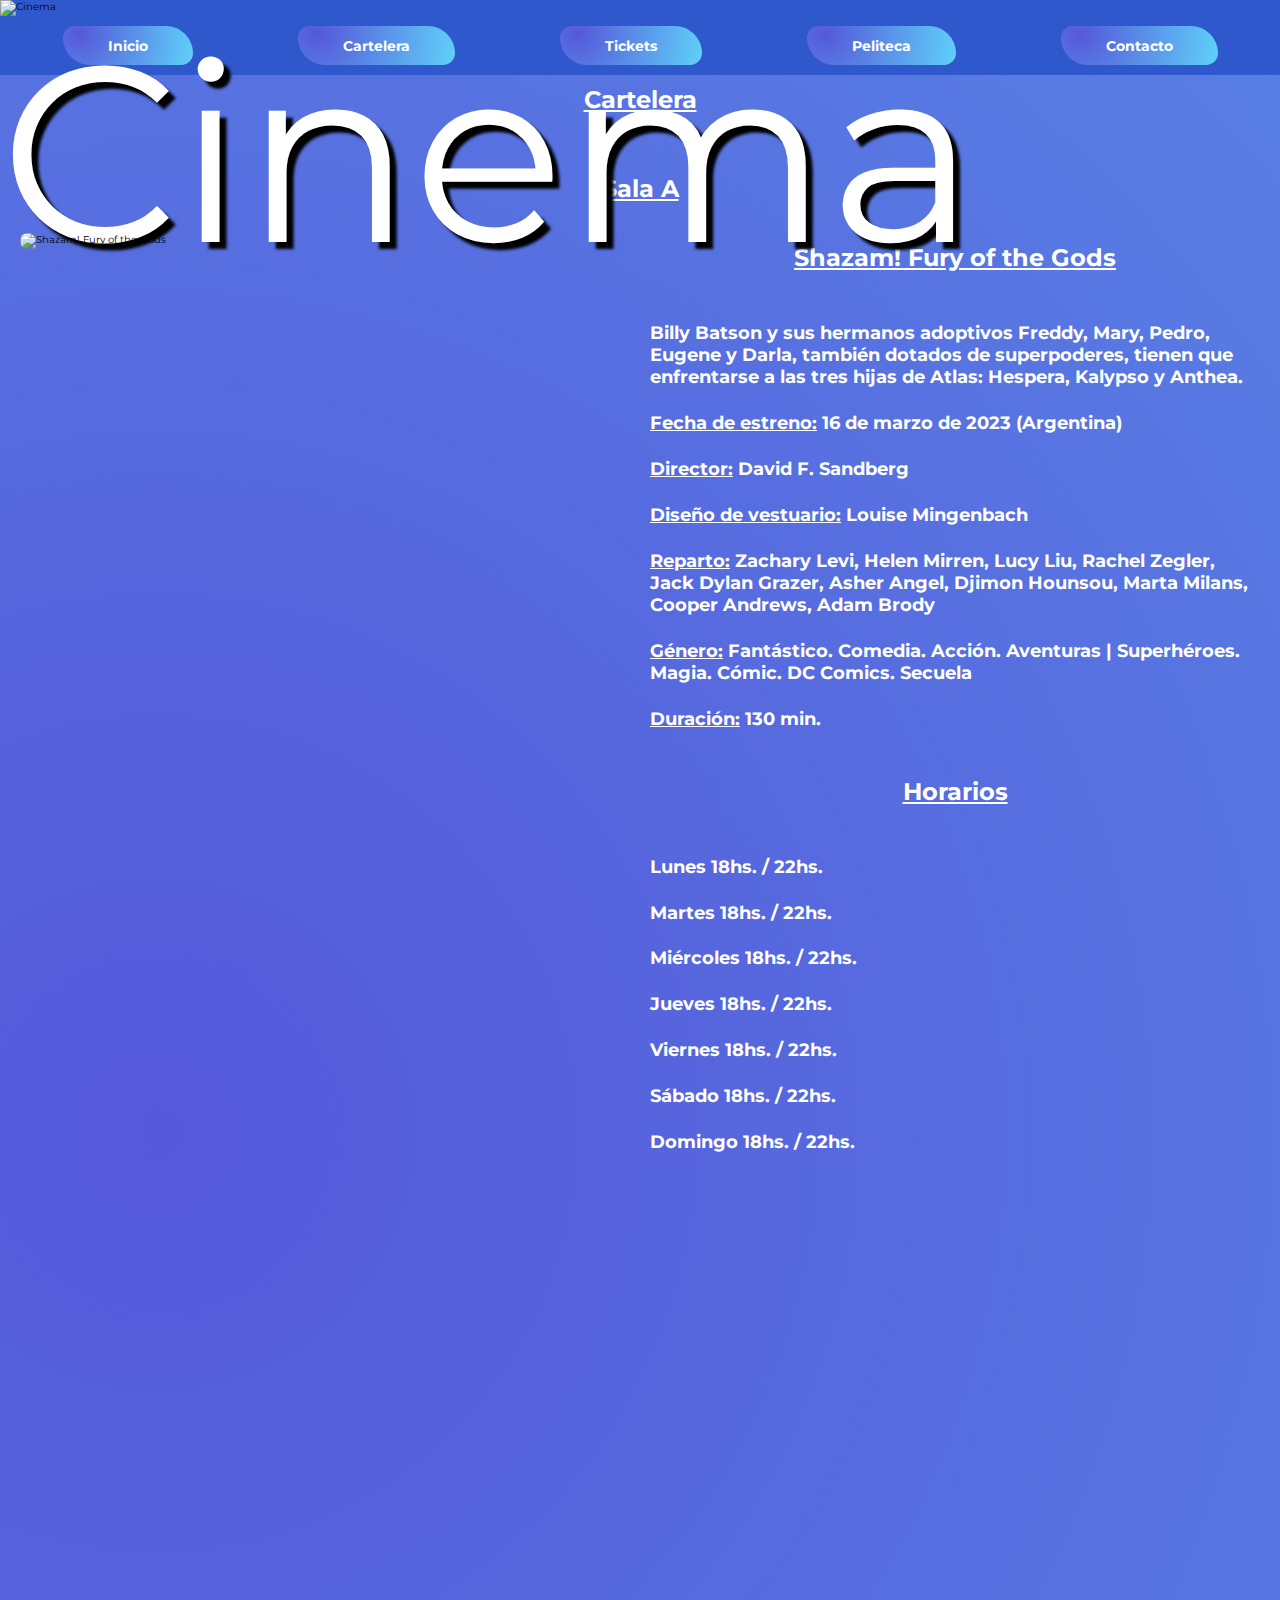
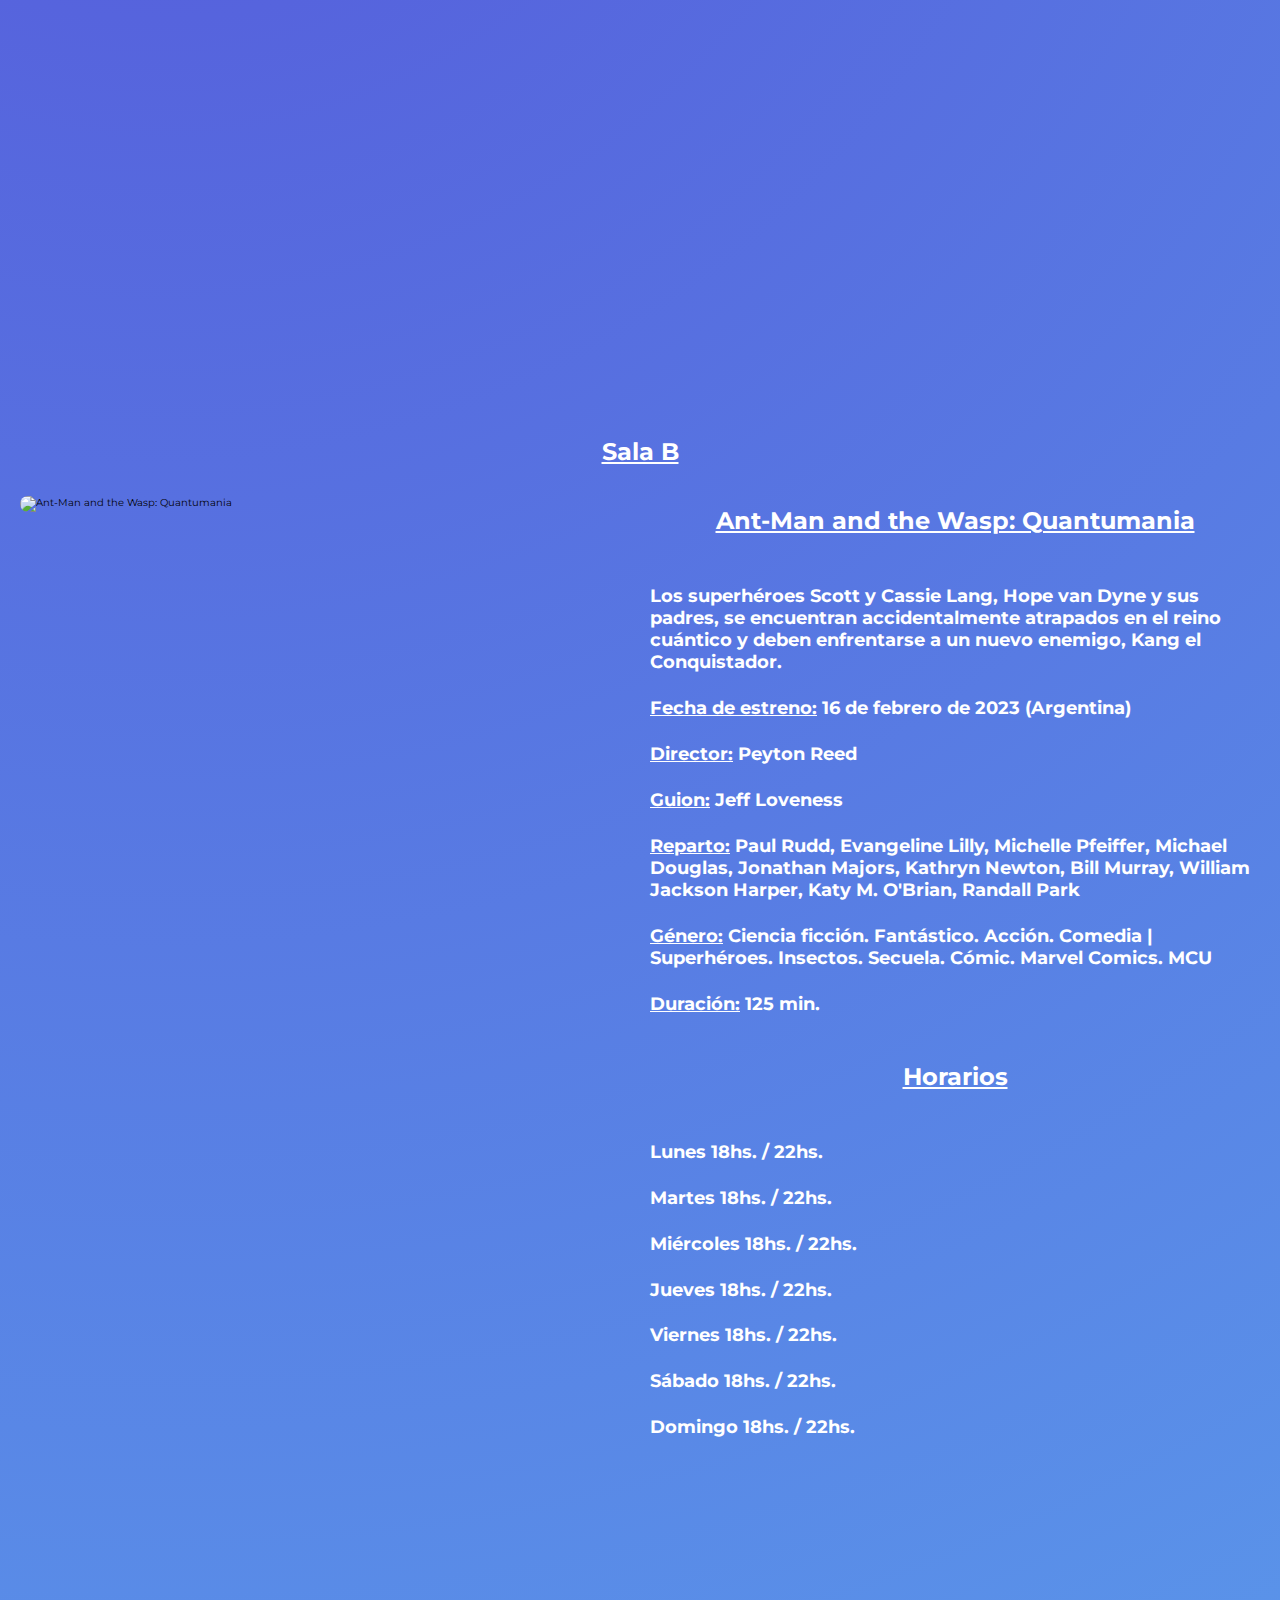
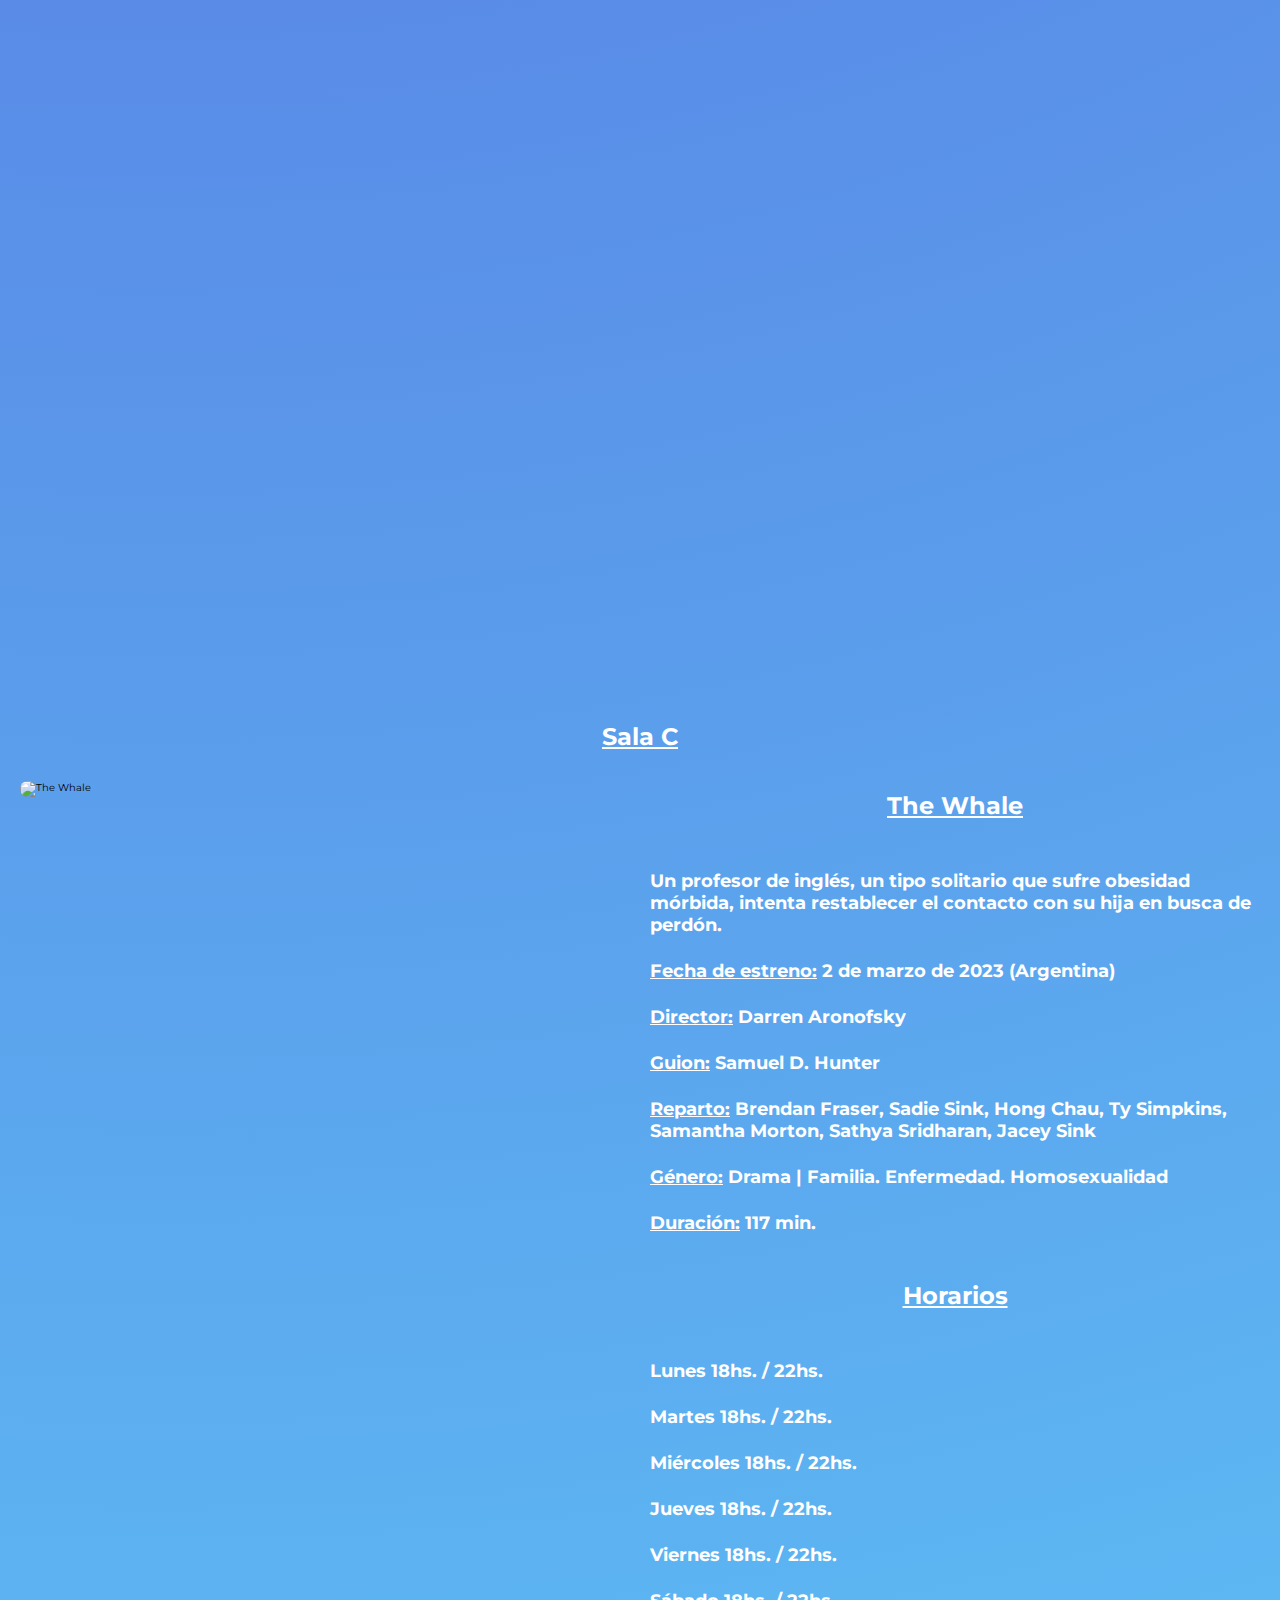
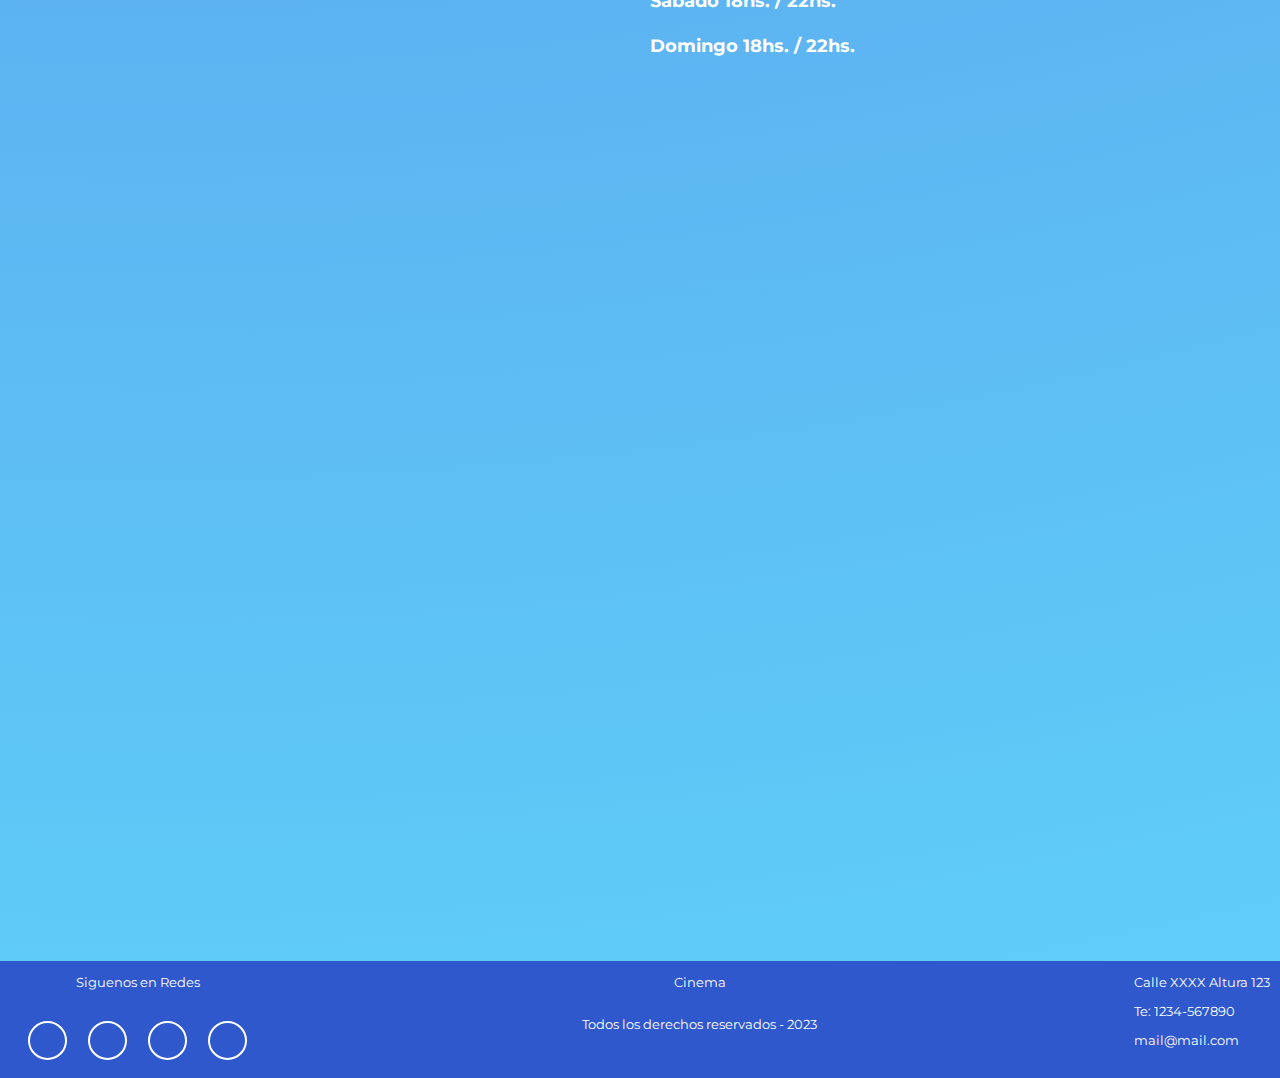
==== commit ed936212: "Corregimos error en API ante errores de busqueda" ====
--- a/pages/cartelera.html
+++ b/pages/cartelera.html
@@ -6,7 +6,7 @@
   <meta http-equiv="X-UA-Compatible" content="IE=edge">
   <meta name="viewport" content="width=device-width, initial-scale=1.0">
   <title>Cartelera Cinema</title>
-  <link rel="icon" href="../cine.png" type="image/png">
+  <link rel="icon" href="../carrete-de-pelicula.png" type="image/png">
 
   <!-- Fuentes -->
   <link rel="preconnect" href="https://fonts.googleapis.com">
@@ -14,10 +14,13 @@
   <link href="https://fonts.googleapis.com/css2?family=Montserrat:wght@400;700&display=swap" rel="stylesheet">
 
   <!-- Hoja de estilos -->
+  <!-- Remix icons -->
+  <link href="https://cdn.jsdelivr.net/npm/remixicon@2.5.0/fonts/remixicon.css" rel="stylesheet">
+
   <link rel="preload" href="../css/style.css" as="style">
   <link rel="stylesheet" href="../css/style.css">
   <!-- JQuery -->
-  <script src="http://code.jquery.com/jquery-latest.js"></script>
+  <script src="../js/jquery-3.6.4.min.js"></script>
 
 </head>
 
@@ -37,7 +40,7 @@
     <ul class="navegacion">
       <li class="list-item"><a href="../index.html">Inicio</a></li>
       <li class="list-item"><a href="/pages/cartelera.html">Cartelera</a></li>
-      <li class="list-item"><a href="/pages/compras.html">Compras Online</a></li>
+      <li class="list-item"><a href="/pages/compras.html">Tickets</a></li>
       <li class="list-item"><a href="/pages/peliteca.html">Peliteca</a></li>
       <li class="list-item"><a href="/pages/contacto.html">Contacto</a></li>
     </ul>
@@ -137,16 +140,24 @@
     <div class="pie">
       <div class="pie__redes">
         <p>Siguenos en Redes</p>
-        <a title="Facebook" href="#" target="_blank"><img class="icono" src="../img/facebook.svg"
-            alt="Icono Facebook"></a>
-        <a title="Instagram" href="#" target="_blank"><img class="icono" src="../img/instagram.svg"
-            alt="Icono Instagram"></a>
-        <a title="WhatsApp" href="#" target="_blank"><img class="icono" src="../img/whatsapp.svg"
-            alt="Icono WhatsApp"></a>
-        <a title="Twitter" href="#" target="_blank"><img class="icono" src="../img/twitter.svg" alt="Icono Twitter"></a>
+        <div class="iconos_redes">
+          <a href="#" class="icono_red icono--instagram">
+            <i class="ri-instagram-line"></i>
+          </a>
+          <a href="#" class="icono_red icono--twitter">
+            <i class="ri-twitter-line"></i>
+          </a>
+          <a href="#" class="icono_red icono--facebook">
+            <i class="ri-facebook-line"></i>
+          </a>
+          <a href="#" class="icono_red icono--whatsapp">
+            <i class="ri-whatsapp-line"></i>
+          </a>
+        </div>
       </div>
       <div class="pie__derechos">
-        <p>Cinema - Todos los derechos reservados - 2023</p>
+        <p>Cinema</p>
+        <p>Todos los derechos reservados - 2023</p>
       </div>
       <div class="pie__domicilio">
         <p>Calle XXXX Altura 123</p>
@@ -156,7 +167,7 @@
     </div>
   </footer>
   
-  <script src="/js/boton.js"></script>
+  <script src="../js/boton.js"></script>
 </body>
 
 </html>--- a/css/style.css
+++ b/css/style.css
@@ -26,13 +26,9 @@
 }
 
 body {
-    /* background: rgb(47, 88, 205);
-    background: linear-gradient(180deg, rgba(47, 88, 205, 1) 0%, rgba(55, 149, 189, 1) 75%); */
     background-image: radial-gradient(circle farthest-corner at 12.3% 19.3%, rgba(85, 88, 218, 1) 0%, rgba(95, 209, 249, 1) 100.2%);
     font-family: 'Montserrat', sans-serif;
 }
-
-/* Icon */
 
 @font-face {
     font-family: 'icomoon';
@@ -199,7 +195,6 @@
 }
 
 .list-item {
-    font-weight: 0;
     font-size: 16px;
     color: white;
     background-image: radial-gradient(circle farthest-corner at 12.3% 19.3%, rgba(85, 88, 218, 1) 0%, rgba(95, 209, 249, 1) 100.2%);
@@ -228,7 +223,7 @@
     }
 
     .list-item {
-        width: 21rem;
+        width: 30rem;
     }
 
 }
@@ -790,12 +785,106 @@
 }
 
 /* Footer */
-.icono {
-    width: 3rem;
-    height: 3rem;
-    filter: invert(100%);
-}
-
+.iconos_redes {
+	display: flex;
+	column-gap: 25px;
+    margin: 2rem;
+}
+.icono_red {
+	display: inline-flex;
+	width: 35px;
+	height: 35px;
+	text-decoration: none;
+	font-size: 20px;
+	color: #fff;
+	border-radius: 50%;
+	outline: 2px solid #fff;
+	transition-property: outline-offset, outline-color, background-color;
+	transition-duration: 0.25s;
+}
+@media (max-width: 768px) {
+    .icono_red {
+        width: 40px;
+	    height: 40px;
+        font-size: 25px;
+    }
+}
+
+.icono_red:hover {
+	outline-offset: 4px;
+}
+.icono_red i {
+	margin: auto;
+}
+.icono_red:hover i {
+	animation: shake 0.25s;
+}
+.icono--instagram:hover {
+	background-image: radial-gradient(
+		circle at 30% 107%,
+		#fdf497 0%,
+		#fdf497 5%,
+		#fd5949 45%,
+		#d6249f 60%,
+		#285aeb 90%
+	);
+	outline-color: #a02d76;
+}
+.icono--twitter:hover {
+	background-color: #1da1f2;
+	outline-color: #1da1f2;
+}
+.icono--facebook:hover {
+	background-color: #0077b5;
+	outline-color: #0077b5;
+}
+.icono--whatsapp:hover {
+	background-color: #2ea44f;
+	outline-color: #2ea44f;
+}
+@keyframes shake {
+	10% {
+		transform: rotate(15deg);
+	}
+	20% {
+		transform: rotate(-15deg);
+	}
+	30% {
+		transform: rotate(15deg);
+	}
+	40% {
+		transform: rotate(-15deg);
+	}
+}
+
+footer {
+    background-color: rgba(47, 88, 205, 1);
+}
+
+.pie {
+    display: flex;
+    flex-direction: row;
+    justify-content: space-between;
+    color: white;
+    font-size: 1.3rem;
+    margin: 5rem 1rem 0rem 1rem;
+}
+
+/* Responsive del footer */
+@media (max-width: 768px) {
+    .pie {
+        flex-direction: column;
+        align-items: center;
+    }
+}
+
+.pie__redes, .pie__derechos {
+    display: flex;
+    flex-direction: column;
+    align-items: center;
+}
+
+/* Peliteca */
 .mostrarInfoPelicula {
     display: flex;
     justify-content: space-between;
@@ -1213,24 +1302,3 @@
     justify-content: center;
 }
 
-footer {
-    background-color: rgba(47, 88, 205, 1);
-    ;
-}
-
-.pie {
-    display: flex;
-    flex-direction: row;
-    justify-content: space-between;
-    color: white;
-    font-size: 1.3rem;
-    margin: 5rem 1rem 0rem 1rem;
-}
-
-/* Responsive del footer */
-@media (max-width: 576px) {
-    .pie {
-        flex-direction: column;
-        align-items: center;
-    }
-}--- a/css/style.css
+++ b/css/style.css
@@ -26,13 +26,9 @@
 }
 
 body {
-    /* background: rgb(47, 88, 205);
-    background: linear-gradient(180deg, rgba(47, 88, 205, 1) 0%, rgba(55, 149, 189, 1) 75%); */
     background-image: radial-gradient(circle farthest-corner at 12.3% 19.3%, rgba(85, 88, 218, 1) 0%, rgba(95, 209, 249, 1) 100.2%);
     font-family: 'Montserrat', sans-serif;
 }
-
-/* Icon */
 
 @font-face {
     font-family: 'icomoon';
@@ -199,7 +195,6 @@
 }
 
 .list-item {
-    font-weight: 0;
     font-size: 16px;
     color: white;
     background-image: radial-gradient(circle farthest-corner at 12.3% 19.3%, rgba(85, 88, 218, 1) 0%, rgba(95, 209, 249, 1) 100.2%);
@@ -228,7 +223,7 @@
     }
 
     .list-item {
-        width: 21rem;
+        width: 30rem;
     }
 
 }
@@ -790,12 +785,106 @@
 }
 
 /* Footer */
-.icono {
-    width: 3rem;
-    height: 3rem;
-    filter: invert(100%);
-}
-
+.iconos_redes {
+	display: flex;
+	column-gap: 25px;
+    margin: 2rem;
+}
+.icono_red {
+	display: inline-flex;
+	width: 35px;
+	height: 35px;
+	text-decoration: none;
+	font-size: 20px;
+	color: #fff;
+	border-radius: 50%;
+	outline: 2px solid #fff;
+	transition-property: outline-offset, outline-color, background-color;
+	transition-duration: 0.25s;
+}
+@media (max-width: 768px) {
+    .icono_red {
+        width: 40px;
+	    height: 40px;
+        font-size: 25px;
+    }
+}
+
+.icono_red:hover {
+	outline-offset: 4px;
+}
+.icono_red i {
+	margin: auto;
+}
+.icono_red:hover i {
+	animation: shake 0.25s;
+}
+.icono--instagram:hover {
+	background-image: radial-gradient(
+		circle at 30% 107%,
+		#fdf497 0%,
+		#fdf497 5%,
+		#fd5949 45%,
+		#d6249f 60%,
+		#285aeb 90%
+	);
+	outline-color: #a02d76;
+}
+.icono--twitter:hover {
+	background-color: #1da1f2;
+	outline-color: #1da1f2;
+}
+.icono--facebook:hover {
+	background-color: #0077b5;
+	outline-color: #0077b5;
+}
+.icono--whatsapp:hover {
+	background-color: #2ea44f;
+	outline-color: #2ea44f;
+}
+@keyframes shake {
+	10% {
+		transform: rotate(15deg);
+	}
+	20% {
+		transform: rotate(-15deg);
+	}
+	30% {
+		transform: rotate(15deg);
+	}
+	40% {
+		transform: rotate(-15deg);
+	}
+}
+
+footer {
+    background-color: rgba(47, 88, 205, 1);
+}
+
+.pie {
+    display: flex;
+    flex-direction: row;
+    justify-content: space-between;
+    color: white;
+    font-size: 1.3rem;
+    margin: 5rem 1rem 0rem 1rem;
+}
+
+/* Responsive del footer */
+@media (max-width: 768px) {
+    .pie {
+        flex-direction: column;
+        align-items: center;
+    }
+}
+
+.pie__redes, .pie__derechos {
+    display: flex;
+    flex-direction: column;
+    align-items: center;
+}
+
+/* Peliteca */
 .mostrarInfoPelicula {
     display: flex;
     justify-content: space-between;
@@ -1213,24 +1302,3 @@
     justify-content: center;
 }
 
-footer {
-    background-color: rgba(47, 88, 205, 1);
-    ;
-}
-
-.pie {
-    display: flex;
-    flex-direction: row;
-    justify-content: space-between;
-    color: white;
-    font-size: 1.3rem;
-    margin: 5rem 1rem 0rem 1rem;
-}
-
-/* Responsive del footer */
-@media (max-width: 576px) {
-    .pie {
-        flex-direction: column;
-        align-items: center;
-    }
-}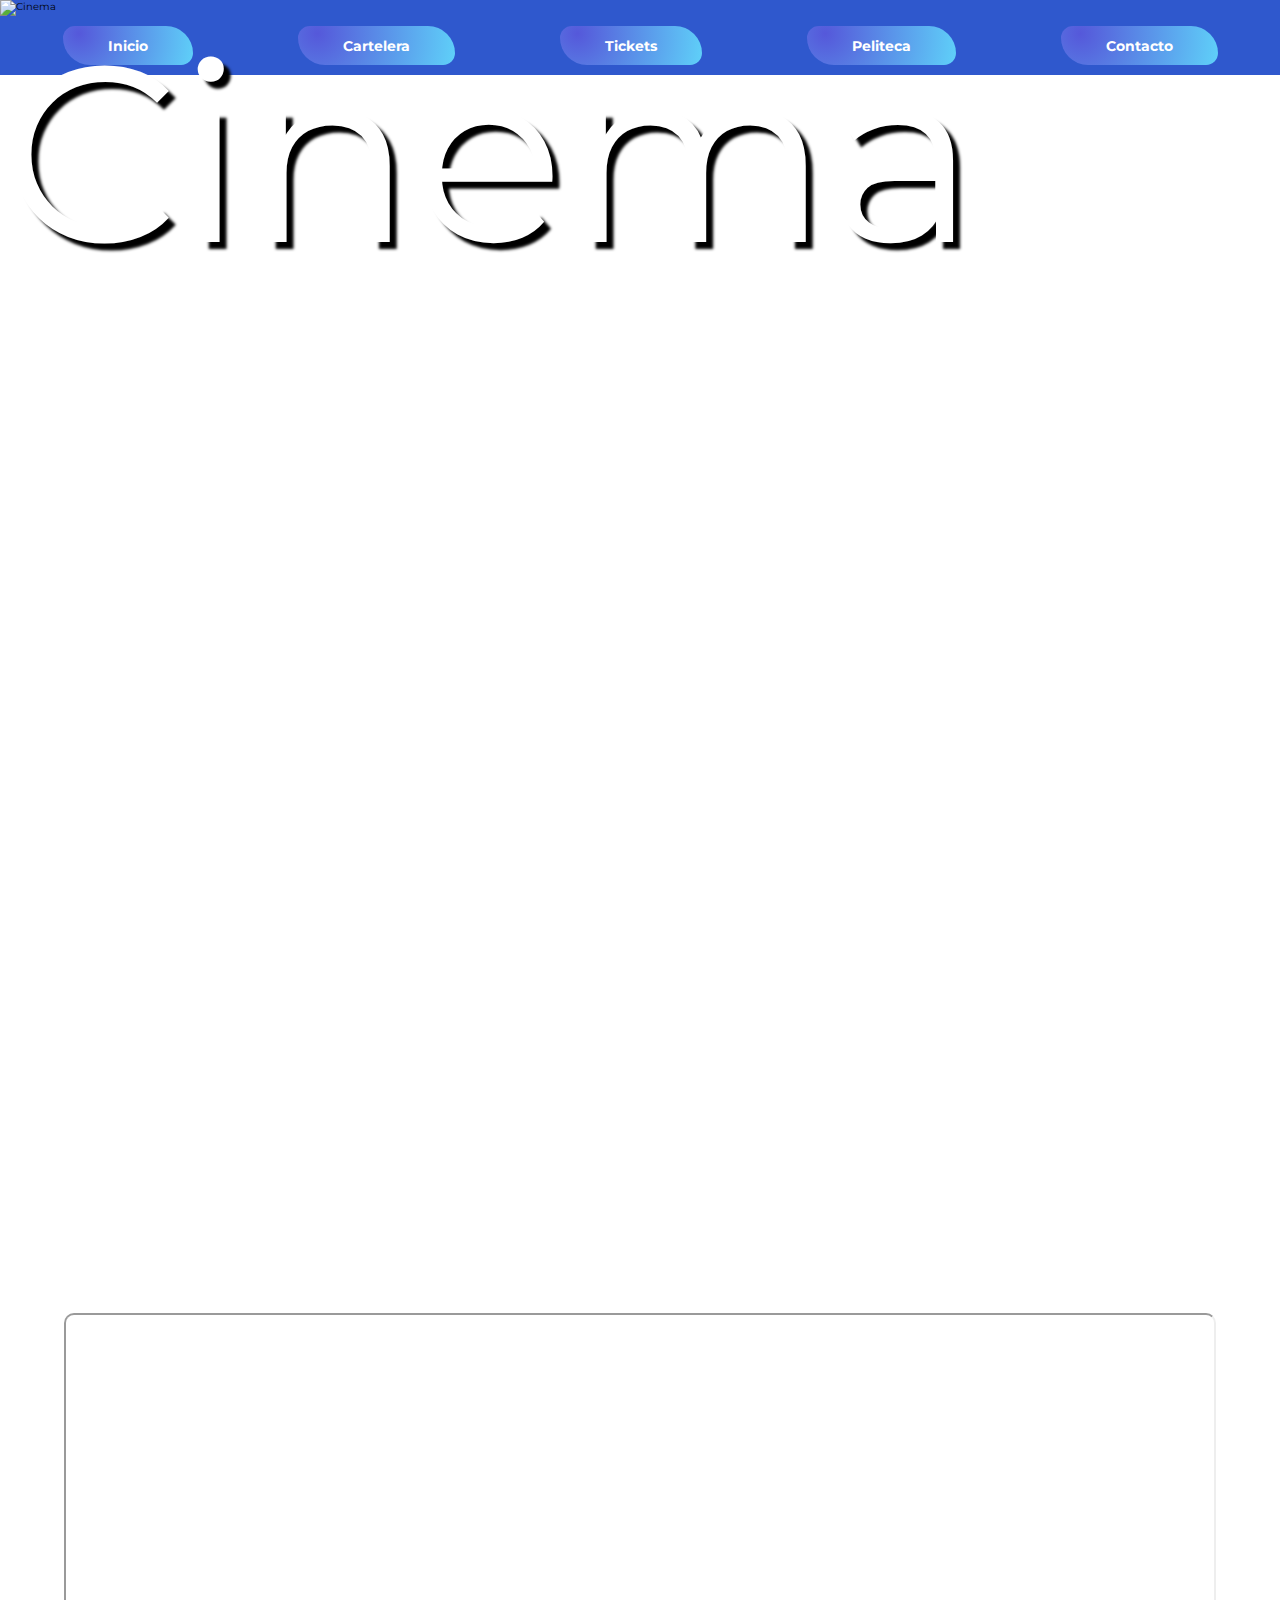
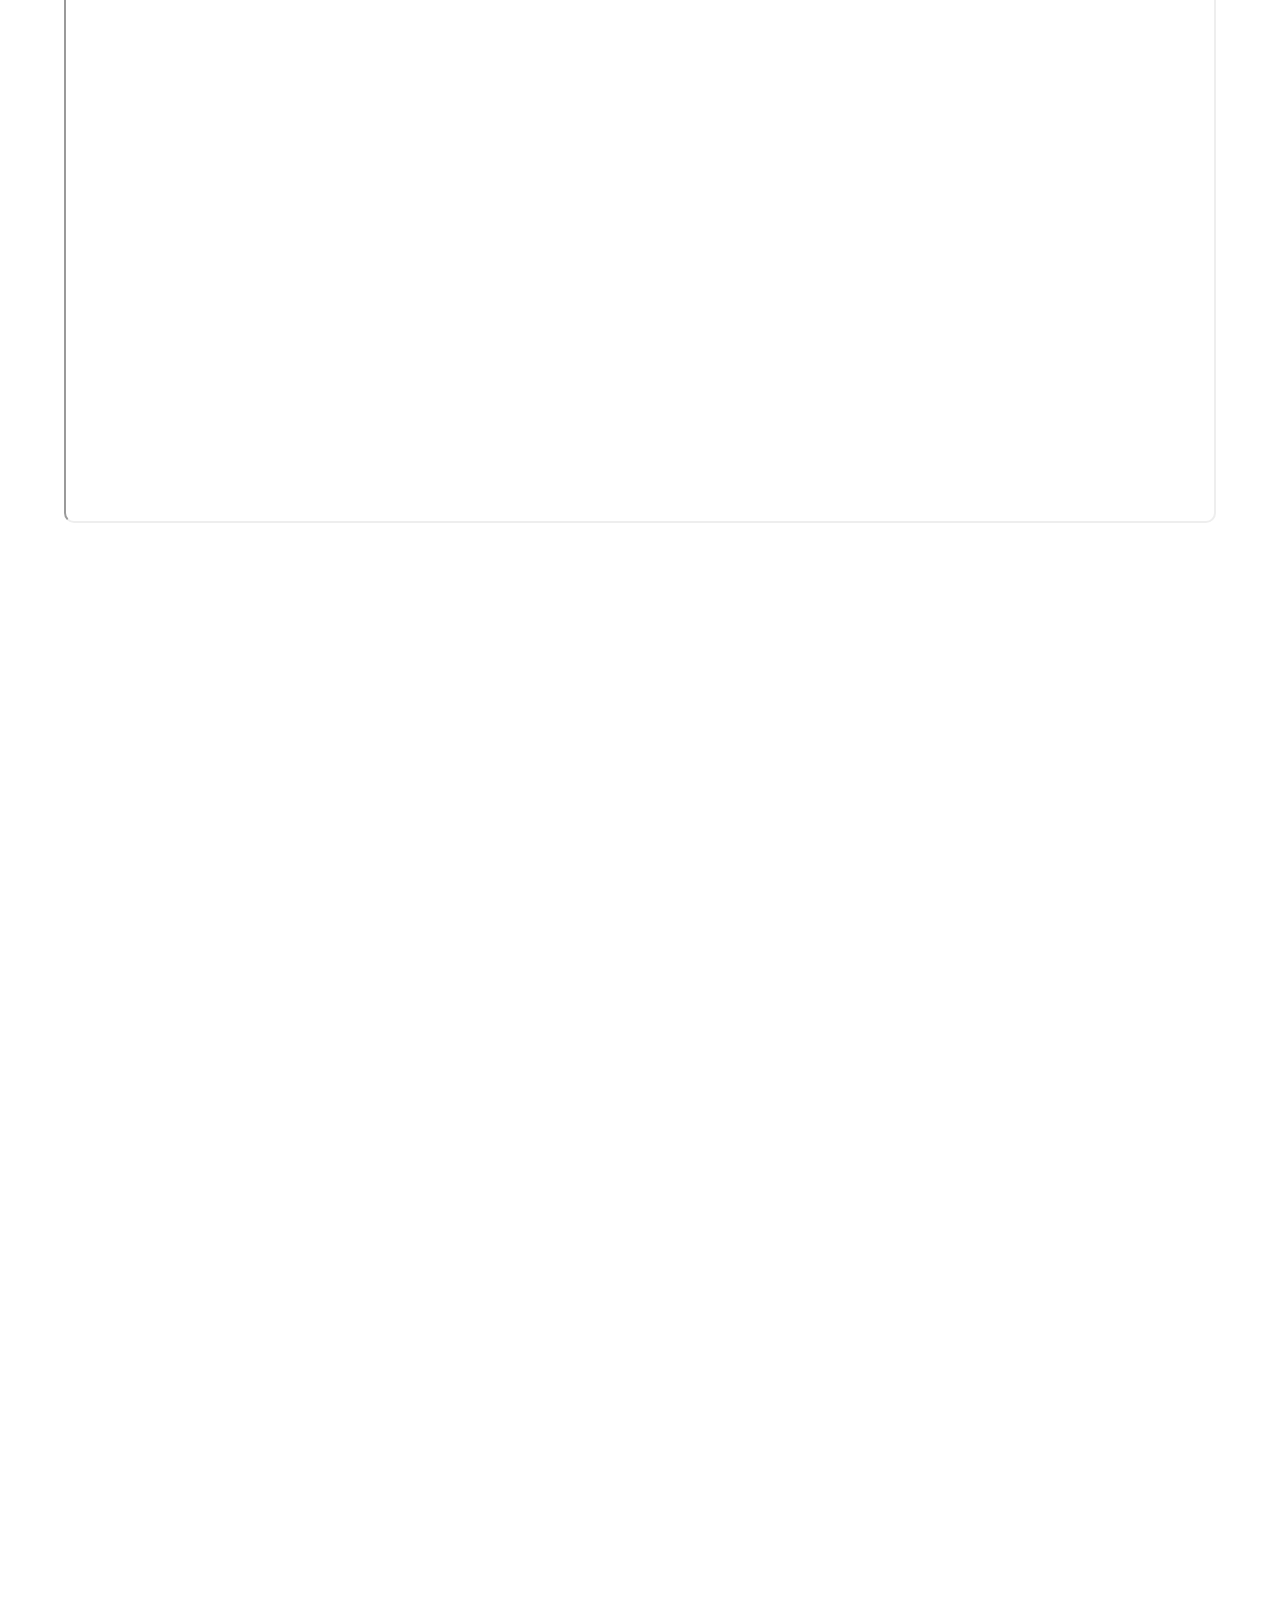
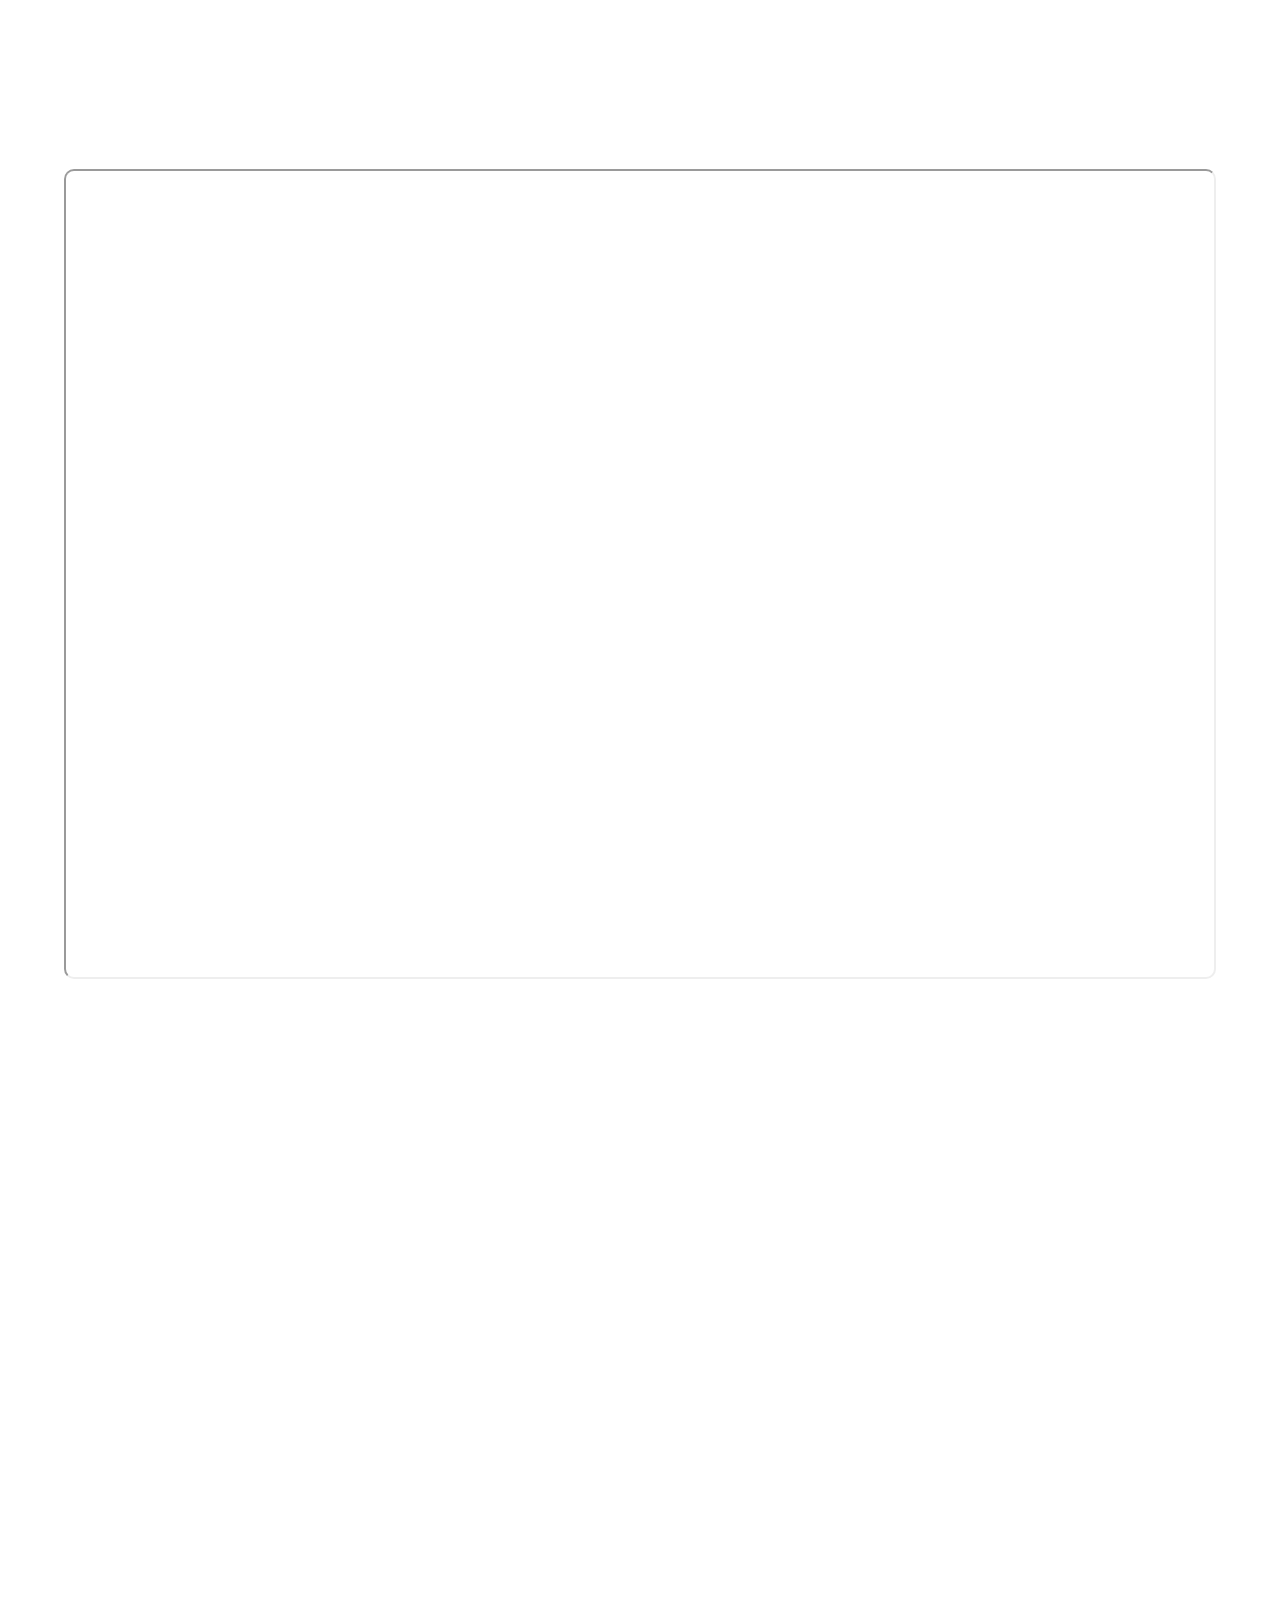
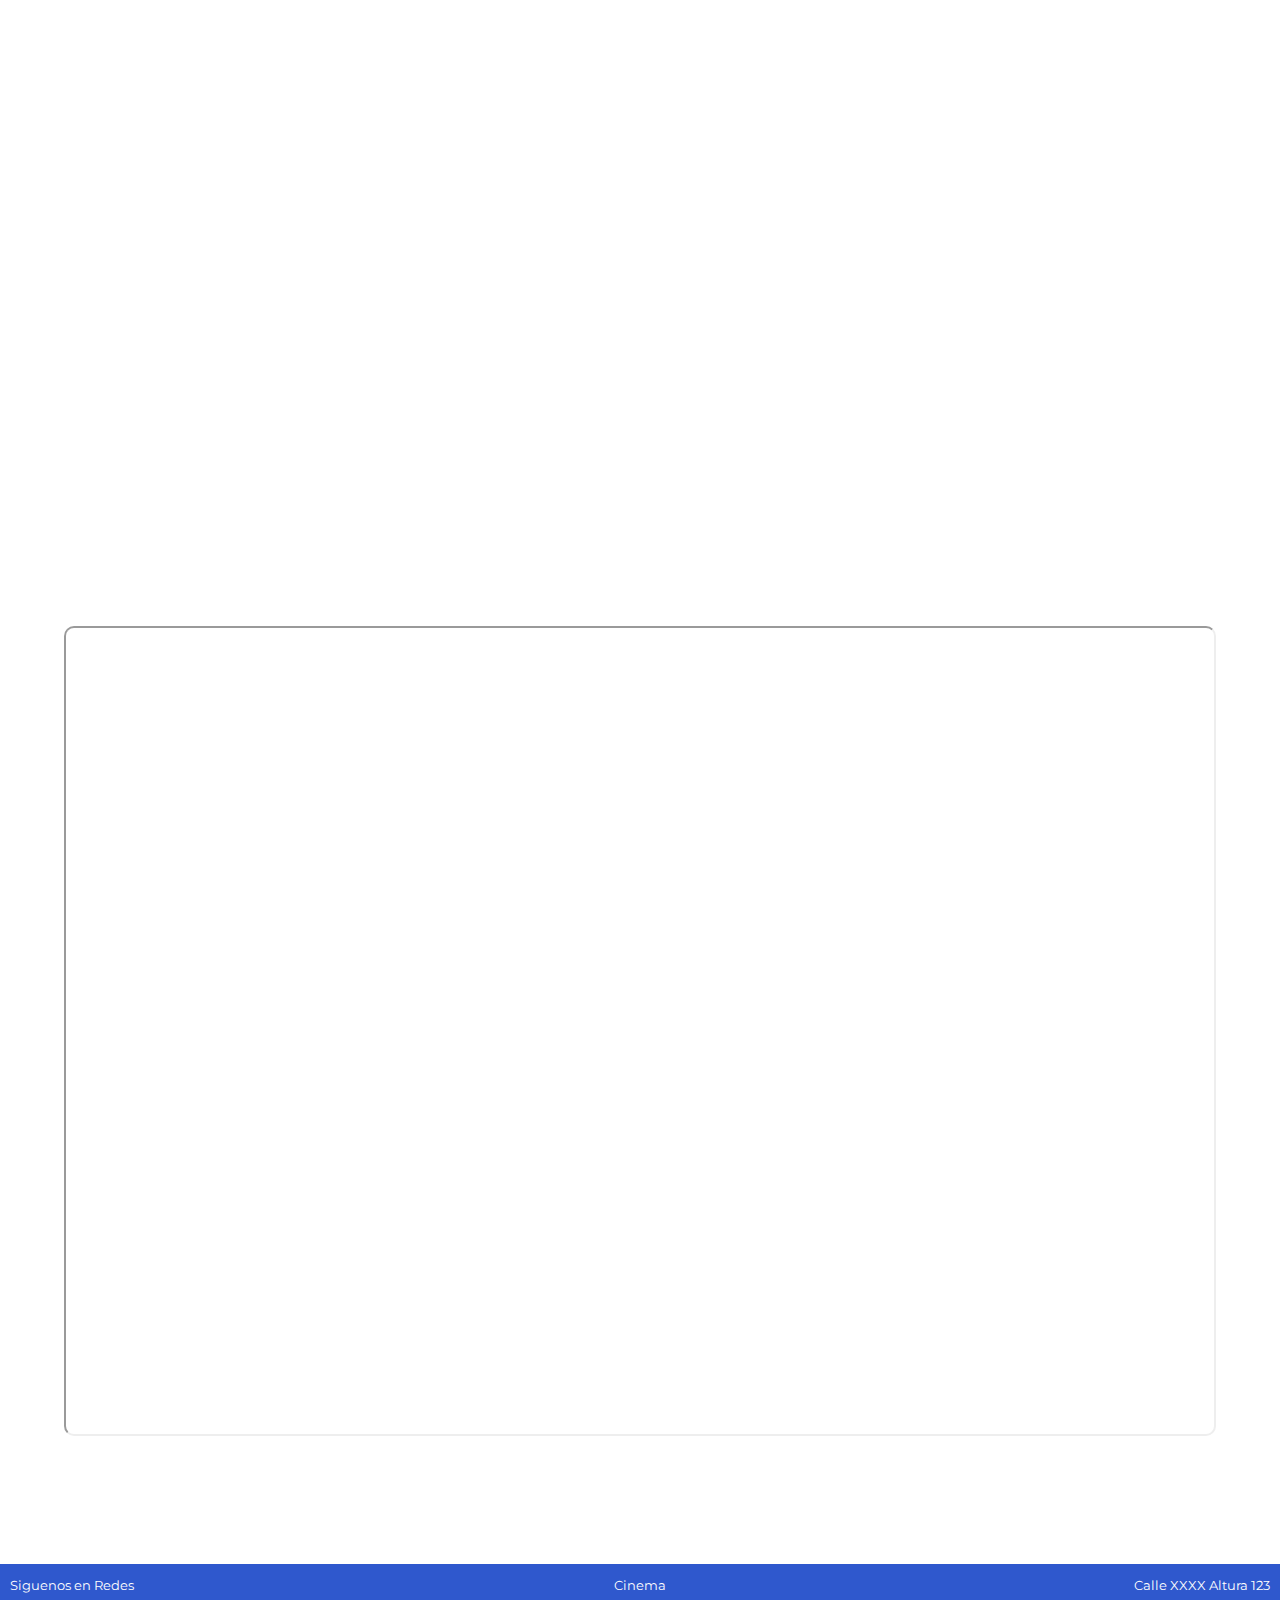
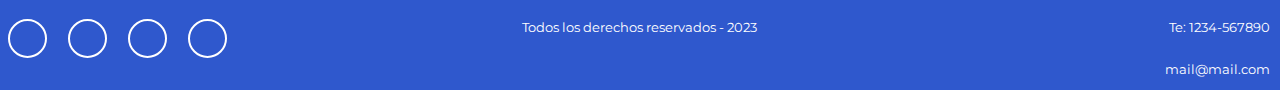
==== commit 8a9e4a81: "Limpieza del código" ====
--- a/pages/cartelera.html
+++ b/pages/cartelera.html
@@ -28,7 +28,9 @@
 
   <!-- Encabezado -->
   <header class="encabezado">
-    <a title="logo" href="../index.html"><p class="titulo_banner">Cinema</p></a>
+    <a title="logo" href="../index.html">
+      <p class="titulo_banner">Cinema</p>
+    </a>
     <img src="../img/banner_cinema.jpg" alt="Cinema">
   </header>
 
@@ -49,89 +51,156 @@
     <!-- Contenido general de la página principal -->
     <h1 class="titulo">Cartelera</h1>
     <div class="cartelera">
-        <h2 class="titulo salaA">Sala A</h2>
-        <div class="imagenA">
-            <img class="imagen_cartelera" src="../img/shazam_cartelera.jpg" alt="Shazam! Fury of the Gods">
-            <img class="imagen_cartelera" src="../img/shazam-efecto.png" alt="Shazam! Fury of the Gods">
-        </div>
-        <div class="textoA">
-            <h3 class="titulo">Shazam! Fury of the Gods</h3>
-            <h4 class="texto_cartelera">Billy Batson y sus hermanos adoptivos Freddy, Mary, Pedro, Eugene y Darla, también dotados de superpoderes, tienen que enfrentarse a las tres hijas de Atlas: Hespera, Kalypso y Anthea.</h4>
-            <h4 class="texto_cartelera"><span class="detalle_cartelera">Fecha de estreno:</span> 16 de marzo de 2023 (Argentina)</h4>
-            <h4 class="texto_cartelera"><span class="detalle_cartelera">Director:</span> David F. Sandberg</h4>
-            <h4 class="texto_cartelera"><span class="detalle_cartelera">Diseño de vestuario:</span> Louise Mingenbach</h4>
-            <h4 class="texto_cartelera"><span class="detalle_cartelera">Reparto:</span> Zachary Levi, Helen Mirren, Lucy Liu, Rachel Zegler, Jack Dylan Grazer, Asher Angel, Djimon Hounsou, Marta Milans, Cooper Andrews, Adam Brody</h4>
-            <h4 class="texto_cartelera"><span class="detalle_cartelera">Género:</span> Fantástico. Comedia. Acción. Aventuras | Superhéroes. Magia. Cómic. DC Comics. Secuela</h4>
-            <h4 class="texto_cartelera"><span class="detalle_cartelera">Duración:</span> 130 min.</h4>
-            <br>
-            <h3 class="titulo">Horarios</h3>
-            <h4 class="texto_cartelera">Lunes     18hs. / 22hs.</h4>
-            <h4 class="texto_cartelera">Martes    18hs. / 22hs.</h4>
-            <h4 class="texto_cartelera">Miércoles 18hs. / 22hs.</h4>
-            <h4 class="texto_cartelera">Jueves    18hs. / 22hs.</h4>
-            <h4 class="texto_cartelera">Viernes   18hs. / 22hs.</h4>
-            <h4 class="texto_cartelera">Sábado    18hs. / 22hs.</h4>
-            <h4 class="texto_cartelera">Domingo   18hs. / 22hs.</h4>
-        </div>
-        <div class="trailerA">
-          <iframe src="https://www.youtube.com/embed/Q__dO3pEYDU" title="YouTube video player" frameborder="0" allow="accelerometer; autoplay; clipboard-write; encrypted-media; gyroscope; picture-in-picture; web-share" allowfullscreen></iframe>
-        </div>
-        <h2 class="titulo salaB">Sala B</h2>
-        <div class="imagenB">
-            <img src="../img/antman_cartelera.jpg" alt="Ant-Man and the Wasp: Quantumania">
-            <img src="../img/antman-efecto.png" alt="Ant-Man and the Wasp: Quantumania">
-        </div>
-        <div class="textoB">
-            <h3 class="titulo">Ant-Man and the Wasp: Quantumania</h3>
-            <h4 class="texto_cartelera">Los superhéroes Scott y Cassie Lang, Hope van Dyne y sus padres, se encuentran accidentalmente atrapados en el reino cuántico y deben enfrentarse a un nuevo enemigo, Kang el Conquistador.</h4>
-            <h4 class="texto_cartelera"><span class="detalle_cartelera">Fecha de estreno:</span> 16 de febrero de 2023 (Argentina)</h4>
-            <h4 class="texto_cartelera"><span class="detalle_cartelera">Director:</span> Peyton Reed</h4>
-            <h4 class="texto_cartelera"><span class="detalle_cartelera">Guion:</span> Jeff Loveness</h4>
-            <h4 class="texto_cartelera"><span class="detalle_cartelera">Reparto:</span> Paul Rudd, Evangeline Lilly, Michelle Pfeiffer, Michael Douglas, Jonathan Majors, Kathryn Newton, Bill Murray, William Jackson Harper, Katy M. O'Brian, Randall Park</h4>
-            <h4 class="texto_cartelera"><span class="detalle_cartelera">Género:</span> Ciencia ficción. Fantástico. Acción. Comedia | Superhéroes. Insectos. Secuela. Cómic. Marvel Comics. MCU</h4>
-            <h4 class="texto_cartelera"><span class="detalle_cartelera">Duración:</span> 125 min.</h4>
-            <br>
-            <h3 class="titulo">Horarios</h3>
-            <h4 class="texto_cartelera">Lunes     18hs. / 22hs.</h4>
-            <h4 class="texto_cartelera">Martes    18hs. / 22hs.</h4>
-            <h4 class="texto_cartelera">Miércoles 18hs. / 22hs.</h4>
-            <h4 class="texto_cartelera">Jueves    18hs. / 22hs.</h4>
-            <h4 class="texto_cartelera">Viernes   18hs. / 22hs.</h4>
-            <h4 class="texto_cartelera">Sábado    18hs. / 22hs.</h4>
-            <h4 class="texto_cartelera">Domingo   18hs. / 22hs.</h4>
-        </div>
-        <div class="trailerB">
-          <iframe src="https://www.youtube.com/embed/AfXdaOd_Dxk" title="YouTube video player" frameborder="0" allow="accelerometer; autoplay; clipboard-write; encrypted-media; gyroscope; picture-in-picture; web-share" allowfullscreen></iframe>
-        </div>
-        <h2 class="titulo salaC">Sala C</h2>
-        <div class="imagenC">
-            <img src="../img/thewhale_cartelera.jpg" alt="The Whale">
-            <img src="../img/thewhale-efecto.png" alt="The Whale">
-        </div>
-        <div class="textoC">
-            <h3 class="titulo">The Whale</h3>
-            <h4 class="texto_cartelera">Un profesor de inglés, un tipo solitario que sufre obesidad mórbida, intenta restablecer el contacto con su hija en busca de perdón.</h4>
-            <h4 class="texto_cartelera"><span class="detalle_cartelera">Fecha de estreno:</span> 2 de marzo de 2023 (Argentina)</h4>
-            <h4 class="texto_cartelera"><span class="detalle_cartelera">Director:</span> Darren Aronofsky</h4>
-            <h4 class="texto_cartelera"><span class="detalle_cartelera">Guion:</span> Samuel D. Hunter</h4>
-            <h4 class="texto_cartelera"><span class="detalle_cartelera">Reparto:</span> Brendan Fraser, Sadie Sink, Hong Chau, Ty Simpkins, Samantha Morton, Sathya Sridharan, Jacey Sink</h4>
-            <h4 class="texto_cartelera"><span class="detalle_cartelera">Género:</span> Drama | Familia. Enfermedad. Homosexualidad</h4>
-            <h4 class="texto_cartelera"><span class="detalle_cartelera">Duración:</span> 117 min.</h4>
-            <br>
-            <h3 class="titulo">Horarios</h3>
-            <h4 class="texto_cartelera">Lunes     18hs. / 22hs.</h4>
-            <h4 class="texto_cartelera">Martes    18hs. / 22hs.</h4>
-            <h4 class="texto_cartelera">Miércoles 18hs. / 22hs.</h4>
-            <h4 class="texto_cartelera">Jueves    18hs. / 22hs.</h4>
-            <h4 class="texto_cartelera">Viernes   18hs. / 22hs.</h4>
-            <h4 class="texto_cartelera">Sábado    18hs. / 22hs.</h4>
-            <h4 class="texto_cartelera">Domingo   18hs. / 22hs.</h4>
-        </div>
-        <div class="trailerC">
-          <iframe src="https://www.youtube.com/embed/zrqEITtVQZ0" title="YouTube video player" frameborder="0" allow="accelerometer; autoplay; clipboard-write; encrypted-media; gyroscope; picture-in-picture; web-share" allowfullscreen></iframe>
-        </div>
+      <h2 class="titulo salaA">Sala A</h2>
+      <div class="imagenA">
+        <div class="wrapper wrapperA">
+          <div class="column">
+            <div class="inner innerA"></div>
+          </div>
+          <div class="column">
+            <div class="inner innerA"></div>
+          </div>
+          <div class="column">
+            <div class="inner innerA"></div>
+          </div>
+          <div class="column">
+            <div class="inner innerA"></div>
+          </div>
+          <div class="column">
+            <div class="inner innerA"></div>
+          </div>
+        </div>
+      </div>
+
+      <div class="textoA">
+        <h3 class="titulo">Shazam! Fury of the Gods</h3>
+        <h4 class="texto_cartelera">Billy Batson y sus hermanos adoptivos Freddy, Mary, Pedro, Eugene y Darla, también
+          dotados de superpoderes, tienen que enfrentarse a las tres hijas de Atlas: Hespera, Kalypso y Anthea.</h4>
+        <h4 class="texto_cartelera"><span class="detalle_cartelera">Fecha de estreno:</span> 16 de marzo de 2023
+          (Argentina)</h4>
+        <h4 class="texto_cartelera"><span class="detalle_cartelera">Director:</span> David F. Sandberg</h4>
+        <h4 class="texto_cartelera"><span class="detalle_cartelera">Diseño de vestuario:</span> Louise Mingenbach</h4>
+        <h4 class="texto_cartelera"><span class="detalle_cartelera">Reparto:</span> Zachary Levi, Helen Mirren, Lucy
+          Liu, Rachel Zegler, Jack Dylan Grazer, Asher Angel, Djimon Hounsou, Marta Milans, Cooper Andrews, Adam Brody
+        </h4>
+        <h4 class="texto_cartelera"><span class="detalle_cartelera">Género:</span> Fantástico. Comedia. Acción.
+          Aventuras | Superhéroes. Magia. Cómic. DC Comics. Secuela</h4>
+        <h4 class="texto_cartelera"><span class="detalle_cartelera">Duración:</span> 130 min.</h4>
+        <br>
+        <h3 class="titulo">Horarios</h3>
+        <h4 class="texto_cartelera">Lunes 18hs. / 22hs.</h4>
+        <h4 class="texto_cartelera">Martes 18hs. / 22hs.</h4>
+        <h4 class="texto_cartelera">Miércoles 18hs. / 22hs.</h4>
+        <h4 class="texto_cartelera">Jueves 18hs. / 22hs.</h4>
+        <h4 class="texto_cartelera">Viernes 18hs. / 22hs.</h4>
+        <h4 class="texto_cartelera">Sábado 18hs. / 22hs.</h4>
+        <h4 class="texto_cartelera">Domingo 18hs. / 22hs.</h4>
+      </div>
+      <div class="trailerA">
+        <iframe src="https://www.youtube.com/embed/Q__dO3pEYDU" title="YouTube video player" 
+          allow="accelerometer; autoplay; clipboard-write; encrypted-media; gyroscope; picture-in-picture; web-share"
+          allowfullscreen></iframe>
+      </div>
+      <h2 class="titulo salaB">Sala B</h2>
+      <div class="imagenB">
+        <div class="wrapper wrapperB">
+          <div class="column">
+            <div class="inner innerB"></div>
+          </div>
+          <div class="column">
+            <div class="inner innerB"></div>
+          </div>
+          <div class="column">
+            <div class="inner innerB"></div>
+          </div>
+          <div class="column">
+            <div class="inner innerB"></div>
+          </div>
+          <div class="column">
+            <div class="inner innerB"></div>
+          </div>
+        </div>
+      </div>
+      <div class="textoB">
+        <h3 class="titulo">Ant-Man and the Wasp: Quantumania</h3>
+        <h4 class="texto_cartelera">Los superhéroes Scott y Cassie Lang, Hope van Dyne y sus padres, se encuentran
+          accidentalmente atrapados en el reino cuántico y deben enfrentarse a un nuevo enemigo, Kang el Conquistador.
+        </h4>
+        <h4 class="texto_cartelera"><span class="detalle_cartelera">Fecha de estreno:</span> 16 de febrero de 2023
+          (Argentina)</h4>
+        <h4 class="texto_cartelera"><span class="detalle_cartelera">Director:</span> Peyton Reed</h4>
+        <h4 class="texto_cartelera"><span class="detalle_cartelera">Guion:</span> Jeff Loveness</h4>
+        <h4 class="texto_cartelera"><span class="detalle_cartelera">Reparto:</span> Paul Rudd, Evangeline Lilly,
+          Michelle Pfeiffer, Michael Douglas, Jonathan Majors, Kathryn Newton, Bill Murray, William Jackson Harper, Katy
+          M. O'Brian, Randall Park</h4>
+        <h4 class="texto_cartelera"><span class="detalle_cartelera">Género:</span> Ciencia ficción. Fantástico. Acción.
+          Comedia | Superhéroes. Insectos. Secuela. Cómic. Marvel Comics. MCU</h4>
+        <h4 class="texto_cartelera"><span class="detalle_cartelera">Duración:</span> 125 min.</h4>
+        <br>
+        <h3 class="titulo">Horarios</h3>
+        <h4 class="texto_cartelera">Lunes 18hs. / 22hs.</h4>
+        <h4 class="texto_cartelera">Martes 18hs. / 22hs.</h4>
+        <h4 class="texto_cartelera">Miércoles 18hs. / 22hs.</h4>
+        <h4 class="texto_cartelera">Jueves 18hs. / 22hs.</h4>
+        <h4 class="texto_cartelera">Viernes 18hs. / 22hs.</h4>
+        <h4 class="texto_cartelera">Sábado 18hs. / 22hs.</h4>
+        <h4 class="texto_cartelera">Domingo 18hs. / 22hs.</h4>
+      </div>
+      <div class="trailerB">
+        <iframe src="https://www.youtube.com/embed/AfXdaOd_Dxk" title="YouTube video player" 
+          allow="accelerometer; autoplay; clipboard-write; encrypted-media; gyroscope; picture-in-picture; web-share"
+          allowfullscreen></iframe>
+      </div>
+      <h2 class="titulo salaC">Sala C</h2>
+      <div class="imagenC">
+        <div class="wrapper wrapperC">
+          <div class="column">
+            <div class="inner innerC"></div>
+          </div>
+          <div class="column">
+            <div class="inner innerC"></div>
+          </div>
+          <div class="column">
+            <div class="inner innerC"></div>
+          </div>
+          <div class="column">
+            <div class="inner innerC"></div>
+          </div>
+          <div class="column">
+            <div class="inner innerC"></div>
+          </div>
+        </div>
+      </div>
+      <div class="textoC">
+        <h3 class="titulo">The Whale</h3>
+        <h4 class="texto_cartelera">Un profesor de inglés, un tipo solitario que sufre obesidad mórbida, intenta
+          restablecer el contacto con su hija en busca de perdón.</h4>
+        <h4 class="texto_cartelera"><span class="detalle_cartelera">Fecha de estreno:</span> 2 de marzo de 2023
+          (Argentina)</h4>
+        <h4 class="texto_cartelera"><span class="detalle_cartelera">Director:</span> Darren Aronofsky</h4>
+        <h4 class="texto_cartelera"><span class="detalle_cartelera">Guion:</span> Samuel D. Hunter</h4>
+        <h4 class="texto_cartelera"><span class="detalle_cartelera">Reparto:</span> Brendan Fraser, Sadie Sink, Hong
+          Chau, Ty Simpkins, Samantha Morton, Sathya Sridharan, Jacey Sink</h4>
+        <h4 class="texto_cartelera"><span class="detalle_cartelera">Género:</span> Drama | Familia. Enfermedad.
+          Homosexualidad</h4>
+        <h4 class="texto_cartelera"><span class="detalle_cartelera">Duración:</span> 117 min.</h4>
+        <br>
+        <h3 class="titulo">Horarios</h3>
+        <h4 class="texto_cartelera">Lunes 18hs. / 22hs.</h4>
+        <h4 class="texto_cartelera">Martes 18hs. / 22hs.</h4>
+        <h4 class="texto_cartelera">Miércoles 18hs. / 22hs.</h4>
+        <h4 class="texto_cartelera">Jueves 18hs. / 22hs.</h4>
+        <h4 class="texto_cartelera">Viernes 18hs. / 22hs.</h4>
+        <h4 class="texto_cartelera">Sábado 18hs. / 22hs.</h4>
+        <h4 class="texto_cartelera">Domingo 18hs. / 22hs.</h4>
+      </div>
+      <div class="trailerC">
+        <iframe src="https://www.youtube.com/embed/zrqEITtVQZ0" title="YouTube video player" 
+          allow="accelerometer; autoplay; clipboard-write; encrypted-media; gyroscope; picture-in-picture; web-share"
+          allowfullscreen></iframe>
+      </div>
     </div>
-    
+
 
   </div>
 
@@ -166,7 +235,7 @@
       </div>
     </div>
   </footer>
-  
+
   <script src="../js/boton.js"></script>
 </body>
 
--- a/css/style.css
+++ b/css/style.css
@@ -18,7 +18,9 @@
 }
 
 img {
+    object-fit: cover;
     width: 100%;
+    height: 100%;
 }
 
 a {
@@ -26,8 +28,37 @@
 }
 
 body {
-    background-image: radial-gradient(circle farthest-corner at 12.3% 19.3%, rgba(85, 88, 218, 1) 0%, rgba(95, 209, 249, 1) 100.2%);
+    -webkit-animation: color-change-3x 5s linear infinite alternate both;
+    animation: color-change-3x 5s linear infinite alternate both;
     font-family: 'Montserrat', sans-serif;
+}
+
+@-webkit-keyframes color-change-3x {
+    0% {
+        background: #363ACE;
+    }
+
+    50% {
+        background: #777AE6;
+    }
+
+    100% {
+        background: #A3A5F1;
+    }
+}
+
+@keyframes color-change-3x {
+    0% {
+        background: #363ACE;
+    }
+
+    50% {
+        background: #777AE6;
+    }
+
+    100% {
+        background: #A3A5F1;
+    }
 }
 
 @font-face {
@@ -70,6 +101,7 @@
     position: fixed;
     top: 2rem;
     right: 2rem;
+    z-index: 1;
 }
 
 /* Header */
@@ -203,13 +235,11 @@
     box-shadow: rgb(0, 0, 0) 0px 0px 0px 0px;
     border-radius: 22px 50px;
     transition: 327ms;
-    transform: translateY(0);
 }
 
 .list-item:hover {
     transition: 327ms;
     padding: 10px 60px;
-    transform: translateY(-0px);
     background-image: radial-gradient(circle farthest-corner at 12.3% 19.3%, rgba(85, 88, 218, 1) 0%, rgba(95, 209, 249, 1) 100.2%);
     color: white;
     border: none;
@@ -418,11 +448,6 @@
 .estrenos {
     display: flex;
     justify-content: space-around;
-}
-
-.estrenos {
-    display: flex;
-    justify-content: space-around;
     align-items: center;
 }
 
@@ -494,27 +519,6 @@
     }
 }
 
-.boton_link {
-    display: flex;
-    align-items: center;
-    justify-content: center;
-    line-height: 1;
-    color: white;
-    font-size: 18px;
-    border-radius: 5px;
-    width: 180px;
-    transition: 0.3s;
-    box-shadow: 5px 3px 5px 0px rgba(0, 0, 0, 0.4);
-    background-color: rgba(47, 88, 205, 1);
-    border-color: white;
-}
-
-.boton_link:hover {
-    box-shadow: 0 0 rgba(0, 0, 0, 0.4);
-    border-bottom-width: 2px;
-    transform: translateY(2px);
-}
-
 .texto_cartelera {
     color: white;
     font-size: large;
@@ -528,61 +532,107 @@
 .cartelera {
     display: grid;
     grid-template-columns: repeat(2, 1fr);
-    /* grid-template-rows: 0.1fr 1fr 1fr 0.1fr 1fr 1fr 0.1fr 1fr 1fr; */
+    grid-template-rows: 0.2fr 3fr 3fr 0.2fr 3fr 3fr 0.2fr 3fr 3fr;
     grid-column-gap: 2rem;
     grid-row-gap: 2rem;
-    margin: 0 2rem;
+    margin: 0 auto;
+    max-width: 140rem;
+}
+
+@media (max-width: 1500px) {
+    .cartelera {
+        margin: 0 2rem;
+    }
+}
+
+.wrapper {
+    margin: 2rem auto;
+    height: 100vh;
+    object-fit: cover;
+    object-position: center;
+    display: flex;
+    perspective: 500px;
+    background-position: center;
+    background-size: cover;
+    border-radius: 1rem;
+}
+
+@media (max-width: 992px) {
+    .wrapper {
+        height: 90rem;
+        width: 90vw;
+    }
+}
+
+@media (max-width: 768px) {
+    .wrapper {
+        height: 60rem;
+    }
+}
+
+@media (max-width: 578px) {
+    .wrapper {
+        height: 50rem;
+    }
+}
+
+.column {
+    position: relative;
+    flex: 1 1 auto;
+    overflow: hidden;
+    transition: transform 1200ms ease-in-out;
+    backface-visibility: hidden;
+}
+
+.wrapper:hover .column {
+    transform: rotateY(180deg);
+}
+
+.inner {
+    position: absolute;
+    top: 0;
+    left: 0;
+    width: 500%;
+    height: 100%;
+    border-radius: 1rem;
+    background-position: center;
+    background-size: cover;
+}
+
+.column:nth-child(1) .inner {
+    transform: translateX(0%);
+}
+
+.column:nth-child(2) .inner {
+    transform: translateX(-20%);
+}
+
+.column:nth-child(3) .inner {
+    transform: translateX(-40%);
+}
+
+.column:nth-child(4) .inner {
+    transform: translateX(-60%);
+}
+
+.column:nth-child(5) .inner {
+    transform: translateX(-80%);
 }
 
 .salaA {
     grid-area: 1 / 1 / 2 / 3;
 }
 
-.imagenA {
-    grid-area: 2 / 1 / 3 / 2;
-    position: relative;
-    transition: all .3s ease;
-}
-
-.imagenA img:first-child {
-    box-shadow: 0 60px 60px -60px rgba(0, 30, 255, 0.5);
-    border-radius: 1rem;
-    object-fit: cover;
-    width: 100%;
-}
-
-.imagenA img:last-child {
-    position: absolute;
-    bottom: 0;
-    left: 0;
-    right: 0;
-    margin: auto;
-    transform: translateY(25%);
-    transition: .3s ease;
-    opacity: 0;
-}
-
-.imagenA:hover {
-    transform: perspective(900px) rotateX(10deg) translateY(-5%) translateZ(0);
-}
-
-.imagenA::before {
-    content: '';
-    position: absolute;
-    bottom: 0;
-    height: 100%;
-    width: 100%;
-    background-image: linear-gradient(to bottom, transparent 10%, rgba(0, 0, 0, 0.5) 50%, rgba(0, 0, 0) 95%);
-    opacity: 0;
-}
-
-.imagenA:hover::before {
-    opacity: 1;
-}
-
-.imagenA:hover img:last-child {
-    opacity: 1;
-    transform: translateY(0%);
+.wrapperA {
+    background-image: url(../img/shazam_cartelera.jpg);
+}
+
+.innerA {
+    background-image: url(../img/shazam_cartelera2.jpg);
+}
+
+.imagenA { 
+    grid-area: 2 / 1 / 3 / 2; 
 }
 
 .textoA {
@@ -597,51 +647,16 @@
     grid-area: 4 / 1 / 5 / 3;
 }
 
+.wrapperB {
+    background-image: url(../img/antman_cartelera.jpg);
+}
+
+.innerB {
+    background-image: url(../img/antman_cartelera2.jpeg);
+}
+
 .imagenB {
     grid-area: 5 / 1 / 6 / 2;
-    position: relative;
-    transition: all .3s ease;
-}
-
-.imagenB img:first-child {
-    box-shadow: 0 60px 60px -60px rgba(0, 30, 255, 0.5);
-    border-radius: 1rem;
-    object-fit: cover;
-    width: 100%;
-}
-
-.imagenB img:last-child {
-    position: absolute;
-    bottom: 0;
-    left: 0;
-    right: 0;
-    margin: auto;
-    transform: translateY(25%);
-    transition: .3s ease;
-    opacity: 0;
-}
-
-.imagenB:hover {
-    transform: perspective(900px) rotateX(10deg) translateY(-5%) translateZ(0);
-}
-
-.imagenB::before {
-    content: '';
-    position: absolute;
-    bottom: 0;
-    height: 100%;
-    width: 100%;
-    background-image: linear-gradient(to bottom, transparent 10%, rgba(0, 0, 0, 0.5) 50%, rgba(0, 0, 0) 95%);
-    opacity: 0;
-}
-
-.imagenB:hover::before {
-    opacity: 1;
-}
-
-.imagenB:hover img:last-child {
-    opacity: 1;
-    transform: scale(1.5) translateY(-25%);
 }
 
 .textoB {
@@ -656,51 +671,16 @@
     grid-area: 7 / 1 / 8 / 3;
 }
 
+.wrapperC {
+    background-image: url(../img/thewhale_cartelera.jpg);
+}
+
+.innerC {
+    background-image: url(../img/thewhale_cartelera2.jpg);
+}
+
 .imagenC {
     grid-area: 8 / 1 / 9 / 2;
-    position: relative;
-    transition: all .3s ease;
-}
-
-.imagenC img:first-child {
-    box-shadow: 0 60px 60px -60px rgba(0, 30, 255, 0.5);
-    border-radius: 1rem;
-    object-fit: cover;
-    width: 100%;
-}
-
-.imagenC img:last-child {
-    position: absolute;
-    bottom: 0;
-    left: 0;
-    right: 0;
-    margin: auto;
-    transform: translateY(25%);
-    transition: .3s ease;
-    opacity: 0;
-}
-
-.imagenC:hover {
-    transform: perspective(900px) rotateX(10deg) translateY(-5%) translateZ(0);
-}
-
-.imagenC::before {
-    content: '';
-    position: absolute;
-    bottom: 0;
-    height: 100%;
-    width: 100%;
-    background-image: linear-gradient(to bottom, transparent 10%, rgba(0, 0, 0, 0.5) 50%, rgba(0, 0, 0) 95%);
-    opacity: 0;
-}
-
-.imagenC:hover::before {
-    opacity: 1;
-}
-
-.imagenC:hover img:last-child {
-    opacity: 1;
-    transform: translateY(0%);
 }
 
 .textoC {
@@ -731,6 +711,7 @@
 iframe {
     width: 90vw;
     height: 90vh;
+    border-radius: 1rem;
 }
 
 @media (max-width: 1200px) {
@@ -766,95 +747,91 @@
     }
 }
 
-/* form {
-    margin: 8rem;
-    border: 1px solid white;
-    border-radius: 8px;
-    padding: 2rem;
-}
-
-.form-select {
-    padding: 1rem 0.75rem;
-    margin: 1rem 0;
-}
-.invalid-feedback {
-    color: white;
-} */
 .etiqueta {
     font-size: small;
 }
 
 /* Footer */
 .iconos_redes {
-	display: flex;
-	column-gap: 25px;
-    margin: 2rem;
-}
+    display: flex;
+    column-gap: 25px;
+    margin: 1.5rem 0;
+}
+
 .icono_red {
-	display: inline-flex;
-	width: 35px;
-	height: 35px;
-	text-decoration: none;
-	font-size: 20px;
-	color: #fff;
-	border-radius: 50%;
-	outline: 2px solid #fff;
-	transition-property: outline-offset, outline-color, background-color;
-	transition-duration: 0.25s;
-}
+    display: inline-flex;
+    width: 35px;
+    height: 35px;
+    text-decoration: none;
+    font-size: 20px;
+    color: #fff;
+    border-radius: 50%;
+    outline: 2px solid #fff;
+    transition-property: outline-offset, outline-color, background-color;
+    transition-duration: 0.25s;
+}
+
 @media (max-width: 768px) {
     .icono_red {
         width: 40px;
-	    height: 40px;
+        height: 40px;
         font-size: 25px;
     }
 }
 
 .icono_red:hover {
-	outline-offset: 4px;
-}
+    outline-offset: 4px;
+}
+
 .icono_red i {
-	margin: auto;
-}
+    margin: auto;
+}
+
 .icono_red:hover i {
-	animation: shake 0.25s;
-}
+    animation: shake 0.25s;
+}
+
 .icono--instagram:hover {
-	background-image: radial-gradient(
-		circle at 30% 107%,
-		#fdf497 0%,
-		#fdf497 5%,
-		#fd5949 45%,
-		#d6249f 60%,
-		#285aeb 90%
-	);
-	outline-color: #a02d76;
-}
+    background-image: radial-gradient(circle at 30% 107%,
+            #fdf497 0%,
+            #fdf497 5%,
+            #fd5949 45%,
+            #d6249f 60%,
+            #285aeb 90%);
+    outline-color: #a02d76;
+}
+
 .icono--twitter:hover {
-	background-color: #1da1f2;
-	outline-color: #1da1f2;
-}
+    background-color: #1da1f2;
+    outline-color: #1da1f2;
+}
+
 .icono--facebook:hover {
-	background-color: #0077b5;
-	outline-color: #0077b5;
-}
+    background-color: #0077b5;
+    outline-color: #0077b5;
+}
+
 .icono--whatsapp:hover {
-	background-color: #2ea44f;
-	outline-color: #2ea44f;
-}
+    background-color: #2ea44f;
+    outline-color: #2ea44f;
+}
+
 @keyframes shake {
-	10% {
-		transform: rotate(15deg);
-	}
-	20% {
-		transform: rotate(-15deg);
-	}
-	30% {
-		transform: rotate(15deg);
-	}
-	40% {
-		transform: rotate(-15deg);
-	}
+    10% {
+        transform: rotate(15deg);
+    }
+
+    20% {
+        transform: rotate(-15deg);
+    }
+
+    30% {
+        transform: rotate(15deg);
+    }
+
+    40% {
+        transform: rotate(-15deg);
+    }
 }
 
 footer {
@@ -870,18 +847,34 @@
     margin: 5rem 1rem 0rem 1rem;
 }
 
+.pie__redes,
+.pie__derechos,
+.pie__domicilio {
+    display: flex;
+    flex-direction: column;
+    align-items: center;
+    flex-basis: 33%;
+}
+
+.pie__domicilio {
+    align-items: flex-end;
+}
+
+.pie__redes {
+    align-items: flex-start;
+}
+
 /* Responsive del footer */
 @media (max-width: 768px) {
     .pie {
         flex-direction: column;
         align-items: center;
     }
-}
-
-.pie__redes, .pie__derechos {
-    display: flex;
-    flex-direction: column;
-    align-items: center;
+
+    .pie__domicilio,
+    .pie__redes {
+        align-items: center;
+    }
 }
 
 /* Peliteca */
@@ -1024,18 +1017,26 @@
     margin-bottom: 1.5rem;
 }
 
-button {
+button,
+.botonContacto {
     padding: 8px;
     border-radius: 8px;
     border: none;
-    background: rgba(0, 162, 255, 0.5);
+    background: rgba(47, 88, 205, 1);
     font-size: medium;
     font-weight: 700;
     color: #fff;
-}
-
-button:hover {
+    cursor: pointer;
+    margin: 0 .4rem;
+}
+
+button:hover,
+.botonContacto:hover {
     background: rgba(0, 162, 255, 0.8);
+}
+
+.botonContacto {
+    width: 15rem;
 }
 
 .grade-type div {
@@ -1135,13 +1136,7 @@
     padding-right: 0.4rem;
 }
 
-.button {
-    margin: 0 .4rem;
-    border: var(--border-table);
-    background: rgba(47, 88, 205, 1);
-    color: white;
-    cursor: pointer;
-}
+
 
 .negrita {
     font-weight: bold;
@@ -1300,5 +1295,4 @@
 .botonCompra {
     display: flex;
     justify-content: center;
-}
-
+}--- a/css/style.css
+++ b/css/style.css
@@ -18,7 +18,9 @@
 }
 
 img {
+    object-fit: cover;
     width: 100%;
+    height: 100%;
 }
 
 a {
@@ -26,8 +28,37 @@
 }
 
 body {
-    background-image: radial-gradient(circle farthest-corner at 12.3% 19.3%, rgba(85, 88, 218, 1) 0%, rgba(95, 209, 249, 1) 100.2%);
+    -webkit-animation: color-change-3x 5s linear infinite alternate both;
+    animation: color-change-3x 5s linear infinite alternate both;
     font-family: 'Montserrat', sans-serif;
+}
+
+@-webkit-keyframes color-change-3x {
+    0% {
+        background: #363ACE;
+    }
+
+    50% {
+        background: #777AE6;
+    }
+
+    100% {
+        background: #A3A5F1;
+    }
+}
+
+@keyframes color-change-3x {
+    0% {
+        background: #363ACE;
+    }
+
+    50% {
+        background: #777AE6;
+    }
+
+    100% {
+        background: #A3A5F1;
+    }
 }
 
 @font-face {
@@ -70,6 +101,7 @@
     position: fixed;
     top: 2rem;
     right: 2rem;
+    z-index: 1;
 }
 
 /* Header */
@@ -203,13 +235,11 @@
     box-shadow: rgb(0, 0, 0) 0px 0px 0px 0px;
     border-radius: 22px 50px;
     transition: 327ms;
-    transform: translateY(0);
 }
 
 .list-item:hover {
     transition: 327ms;
     padding: 10px 60px;
-    transform: translateY(-0px);
     background-image: radial-gradient(circle farthest-corner at 12.3% 19.3%, rgba(85, 88, 218, 1) 0%, rgba(95, 209, 249, 1) 100.2%);
     color: white;
     border: none;
@@ -418,11 +448,6 @@
 .estrenos {
     display: flex;
     justify-content: space-around;
-}
-
-.estrenos {
-    display: flex;
-    justify-content: space-around;
     align-items: center;
 }
 
@@ -494,27 +519,6 @@
     }
 }
 
-.boton_link {
-    display: flex;
-    align-items: center;
-    justify-content: center;
-    line-height: 1;
-    color: white;
-    font-size: 18px;
-    border-radius: 5px;
-    width: 180px;
-    transition: 0.3s;
-    box-shadow: 5px 3px 5px 0px rgba(0, 0, 0, 0.4);
-    background-color: rgba(47, 88, 205, 1);
-    border-color: white;
-}
-
-.boton_link:hover {
-    box-shadow: 0 0 rgba(0, 0, 0, 0.4);
-    border-bottom-width: 2px;
-    transform: translateY(2px);
-}
-
 .texto_cartelera {
     color: white;
     font-size: large;
@@ -528,61 +532,107 @@
 .cartelera {
     display: grid;
     grid-template-columns: repeat(2, 1fr);
-    /* grid-template-rows: 0.1fr 1fr 1fr 0.1fr 1fr 1fr 0.1fr 1fr 1fr; */
+    grid-template-rows: 0.2fr 3fr 3fr 0.2fr 3fr 3fr 0.2fr 3fr 3fr;
     grid-column-gap: 2rem;
     grid-row-gap: 2rem;
-    margin: 0 2rem;
+    margin: 0 auto;
+    max-width: 140rem;
+}
+
+@media (max-width: 1500px) {
+    .cartelera {
+        margin: 0 2rem;
+    }
+}
+
+.wrapper {
+    margin: 2rem auto;
+    height: 100vh;
+    object-fit: cover;
+    object-position: center;
+    display: flex;
+    perspective: 500px;
+    background-position: center;
+    background-size: cover;
+    border-radius: 1rem;
+}
+
+@media (max-width: 992px) {
+    .wrapper {
+        height: 90rem;
+        width: 90vw;
+    }
+}
+
+@media (max-width: 768px) {
+    .wrapper {
+        height: 60rem;
+    }
+}
+
+@media (max-width: 578px) {
+    .wrapper {
+        height: 50rem;
+    }
+}
+
+.column {
+    position: relative;
+    flex: 1 1 auto;
+    overflow: hidden;
+    transition: transform 1200ms ease-in-out;
+    backface-visibility: hidden;
+}
+
+.wrapper:hover .column {
+    transform: rotateY(180deg);
+}
+
+.inner {
+    position: absolute;
+    top: 0;
+    left: 0;
+    width: 500%;
+    height: 100%;
+    border-radius: 1rem;
+    background-position: center;
+    background-size: cover;
+}
+
+.column:nth-child(1) .inner {
+    transform: translateX(0%);
+}
+
+.column:nth-child(2) .inner {
+    transform: translateX(-20%);
+}
+
+.column:nth-child(3) .inner {
+    transform: translateX(-40%);
+}
+
+.column:nth-child(4) .inner {
+    transform: translateX(-60%);
+}
+
+.column:nth-child(5) .inner {
+    transform: translateX(-80%);
 }
 
 .salaA {
     grid-area: 1 / 1 / 2 / 3;
 }
 
-.imagenA {
-    grid-area: 2 / 1 / 3 / 2;
-    position: relative;
-    transition: all .3s ease;
-}
-
-.imagenA img:first-child {
-    box-shadow: 0 60px 60px -60px rgba(0, 30, 255, 0.5);
-    border-radius: 1rem;
-    object-fit: cover;
-    width: 100%;
-}
-
-.imagenA img:last-child {
-    position: absolute;
-    bottom: 0;
-    left: 0;
-    right: 0;
-    margin: auto;
-    transform: translateY(25%);
-    transition: .3s ease;
-    opacity: 0;
-}
-
-.imagenA:hover {
-    transform: perspective(900px) rotateX(10deg) translateY(-5%) translateZ(0);
-}
-
-.imagenA::before {
-    content: '';
-    position: absolute;
-    bottom: 0;
-    height: 100%;
-    width: 100%;
-    background-image: linear-gradient(to bottom, transparent 10%, rgba(0, 0, 0, 0.5) 50%, rgba(0, 0, 0) 95%);
-    opacity: 0;
-}
-
-.imagenA:hover::before {
-    opacity: 1;
-}
-
-.imagenA:hover img:last-child {
-    opacity: 1;
-    transform: translateY(0%);
+.wrapperA {
+    background-image: url(../img/shazam_cartelera.jpg);
+}
+
+.innerA {
+    background-image: url(../img/shazam_cartelera2.jpg);
+}
+
+.imagenA { 
+    grid-area: 2 / 1 / 3 / 2; 
 }
 
 .textoA {
@@ -597,51 +647,16 @@
     grid-area: 4 / 1 / 5 / 3;
 }
 
+.wrapperB {
+    background-image: url(../img/antman_cartelera.jpg);
+}
+
+.innerB {
+    background-image: url(../img/antman_cartelera2.jpeg);
+}
+
 .imagenB {
     grid-area: 5 / 1 / 6 / 2;
-    position: relative;
-    transition: all .3s ease;
-}
-
-.imagenB img:first-child {
-    box-shadow: 0 60px 60px -60px rgba(0, 30, 255, 0.5);
-    border-radius: 1rem;
-    object-fit: cover;
-    width: 100%;
-}
-
-.imagenB img:last-child {
-    position: absolute;
-    bottom: 0;
-    left: 0;
-    right: 0;
-    margin: auto;
-    transform: translateY(25%);
-    transition: .3s ease;
-    opacity: 0;
-}
-
-.imagenB:hover {
-    transform: perspective(900px) rotateX(10deg) translateY(-5%) translateZ(0);
-}
-
-.imagenB::before {
-    content: '';
-    position: absolute;
-    bottom: 0;
-    height: 100%;
-    width: 100%;
-    background-image: linear-gradient(to bottom, transparent 10%, rgba(0, 0, 0, 0.5) 50%, rgba(0, 0, 0) 95%);
-    opacity: 0;
-}
-
-.imagenB:hover::before {
-    opacity: 1;
-}
-
-.imagenB:hover img:last-child {
-    opacity: 1;
-    transform: scale(1.5) translateY(-25%);
 }
 
 .textoB {
@@ -656,51 +671,16 @@
     grid-area: 7 / 1 / 8 / 3;
 }
 
+.wrapperC {
+    background-image: url(../img/thewhale_cartelera.jpg);
+}
+
+.innerC {
+    background-image: url(../img/thewhale_cartelera2.jpg);
+}
+
 .imagenC {
     grid-area: 8 / 1 / 9 / 2;
-    position: relative;
-    transition: all .3s ease;
-}
-
-.imagenC img:first-child {
-    box-shadow: 0 60px 60px -60px rgba(0, 30, 255, 0.5);
-    border-radius: 1rem;
-    object-fit: cover;
-    width: 100%;
-}
-
-.imagenC img:last-child {
-    position: absolute;
-    bottom: 0;
-    left: 0;
-    right: 0;
-    margin: auto;
-    transform: translateY(25%);
-    transition: .3s ease;
-    opacity: 0;
-}
-
-.imagenC:hover {
-    transform: perspective(900px) rotateX(10deg) translateY(-5%) translateZ(0);
-}
-
-.imagenC::before {
-    content: '';
-    position: absolute;
-    bottom: 0;
-    height: 100%;
-    width: 100%;
-    background-image: linear-gradient(to bottom, transparent 10%, rgba(0, 0, 0, 0.5) 50%, rgba(0, 0, 0) 95%);
-    opacity: 0;
-}
-
-.imagenC:hover::before {
-    opacity: 1;
-}
-
-.imagenC:hover img:last-child {
-    opacity: 1;
-    transform: translateY(0%);
 }
 
 .textoC {
@@ -731,6 +711,7 @@
 iframe {
     width: 90vw;
     height: 90vh;
+    border-radius: 1rem;
 }
 
 @media (max-width: 1200px) {
@@ -766,95 +747,91 @@
     }
 }
 
-/* form {
-    margin: 8rem;
-    border: 1px solid white;
-    border-radius: 8px;
-    padding: 2rem;
-}
-
-.form-select {
-    padding: 1rem 0.75rem;
-    margin: 1rem 0;
-}
-.invalid-feedback {
-    color: white;
-} */
 .etiqueta {
     font-size: small;
 }
 
 /* Footer */
 .iconos_redes {
-	display: flex;
-	column-gap: 25px;
-    margin: 2rem;
-}
+    display: flex;
+    column-gap: 25px;
+    margin: 1.5rem 0;
+}
+
 .icono_red {
-	display: inline-flex;
-	width: 35px;
-	height: 35px;
-	text-decoration: none;
-	font-size: 20px;
-	color: #fff;
-	border-radius: 50%;
-	outline: 2px solid #fff;
-	transition-property: outline-offset, outline-color, background-color;
-	transition-duration: 0.25s;
-}
+    display: inline-flex;
+    width: 35px;
+    height: 35px;
+    text-decoration: none;
+    font-size: 20px;
+    color: #fff;
+    border-radius: 50%;
+    outline: 2px solid #fff;
+    transition-property: outline-offset, outline-color, background-color;
+    transition-duration: 0.25s;
+}
+
 @media (max-width: 768px) {
     .icono_red {
         width: 40px;
-	    height: 40px;
+        height: 40px;
         font-size: 25px;
     }
 }
 
 .icono_red:hover {
-	outline-offset: 4px;
-}
+    outline-offset: 4px;
+}
+
 .icono_red i {
-	margin: auto;
-}
+    margin: auto;
+}
+
 .icono_red:hover i {
-	animation: shake 0.25s;
-}
+    animation: shake 0.25s;
+}
+
 .icono--instagram:hover {
-	background-image: radial-gradient(
-		circle at 30% 107%,
-		#fdf497 0%,
-		#fdf497 5%,
-		#fd5949 45%,
-		#d6249f 60%,
-		#285aeb 90%
-	);
-	outline-color: #a02d76;
-}
+    background-image: radial-gradient(circle at 30% 107%,
+            #fdf497 0%,
+            #fdf497 5%,
+            #fd5949 45%,
+            #d6249f 60%,
+            #285aeb 90%);
+    outline-color: #a02d76;
+}
+
 .icono--twitter:hover {
-	background-color: #1da1f2;
-	outline-color: #1da1f2;
-}
+    background-color: #1da1f2;
+    outline-color: #1da1f2;
+}
+
 .icono--facebook:hover {
-	background-color: #0077b5;
-	outline-color: #0077b5;
-}
+    background-color: #0077b5;
+    outline-color: #0077b5;
+}
+
 .icono--whatsapp:hover {
-	background-color: #2ea44f;
-	outline-color: #2ea44f;
-}
+    background-color: #2ea44f;
+    outline-color: #2ea44f;
+}
+
 @keyframes shake {
-	10% {
-		transform: rotate(15deg);
-	}
-	20% {
-		transform: rotate(-15deg);
-	}
-	30% {
-		transform: rotate(15deg);
-	}
-	40% {
-		transform: rotate(-15deg);
-	}
+    10% {
+        transform: rotate(15deg);
+    }
+
+    20% {
+        transform: rotate(-15deg);
+    }
+
+    30% {
+        transform: rotate(15deg);
+    }
+
+    40% {
+        transform: rotate(-15deg);
+    }
 }
 
 footer {
@@ -870,18 +847,34 @@
     margin: 5rem 1rem 0rem 1rem;
 }
 
+.pie__redes,
+.pie__derechos,
+.pie__domicilio {
+    display: flex;
+    flex-direction: column;
+    align-items: center;
+    flex-basis: 33%;
+}
+
+.pie__domicilio {
+    align-items: flex-end;
+}
+
+.pie__redes {
+    align-items: flex-start;
+}
+
 /* Responsive del footer */
 @media (max-width: 768px) {
     .pie {
         flex-direction: column;
         align-items: center;
     }
-}
-
-.pie__redes, .pie__derechos {
-    display: flex;
-    flex-direction: column;
-    align-items: center;
+
+    .pie__domicilio,
+    .pie__redes {
+        align-items: center;
+    }
 }
 
 /* Peliteca */
@@ -1024,18 +1017,26 @@
     margin-bottom: 1.5rem;
 }
 
-button {
+button,
+.botonContacto {
     padding: 8px;
     border-radius: 8px;
     border: none;
-    background: rgba(0, 162, 255, 0.5);
+    background: rgba(47, 88, 205, 1);
     font-size: medium;
     font-weight: 700;
     color: #fff;
-}
-
-button:hover {
+    cursor: pointer;
+    margin: 0 .4rem;
+}
+
+button:hover,
+.botonContacto:hover {
     background: rgba(0, 162, 255, 0.8);
+}
+
+.botonContacto {
+    width: 15rem;
 }
 
 .grade-type div {
@@ -1135,13 +1136,7 @@
     padding-right: 0.4rem;
 }
 
-.button {
-    margin: 0 .4rem;
-    border: var(--border-table);
-    background: rgba(47, 88, 205, 1);
-    color: white;
-    cursor: pointer;
-}
+
 
 .negrita {
     font-weight: bold;
@@ -1300,5 +1295,4 @@
 .botonCompra {
     display: flex;
     justify-content: center;
-}
-
+}